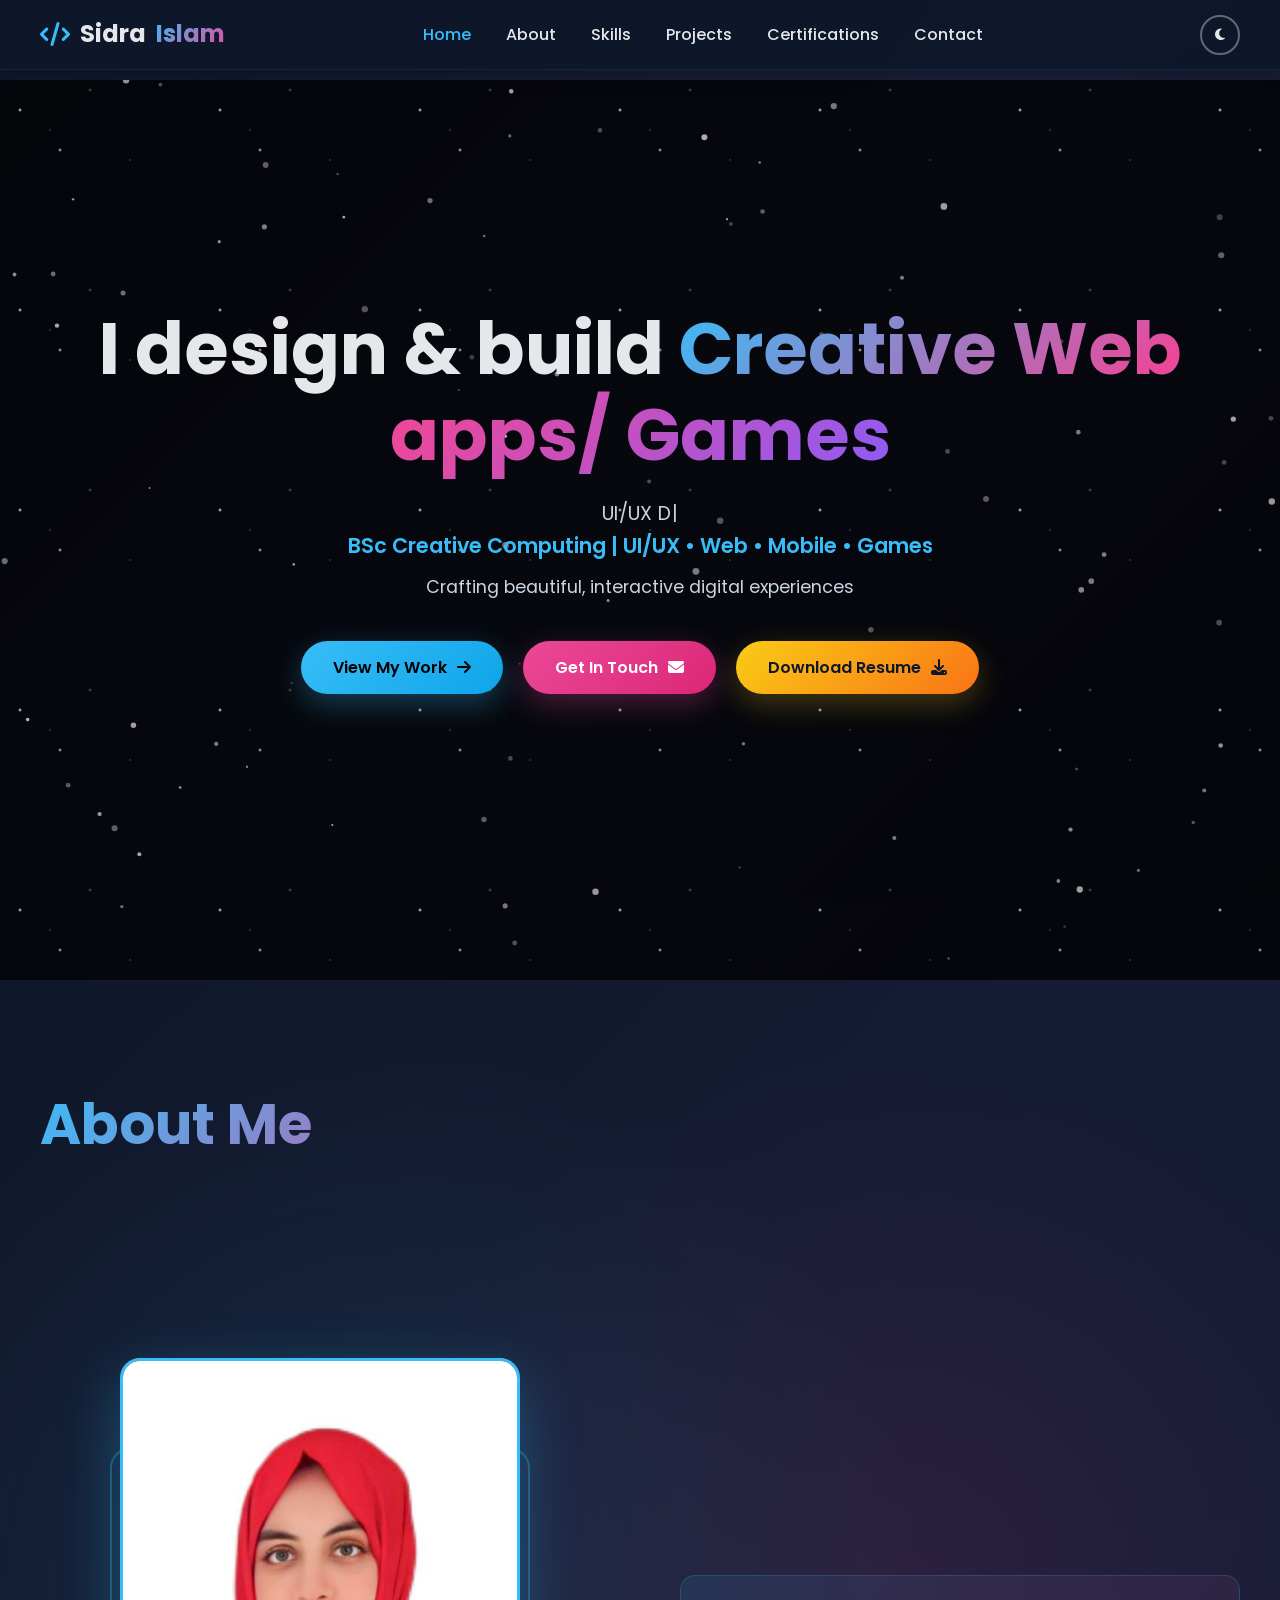
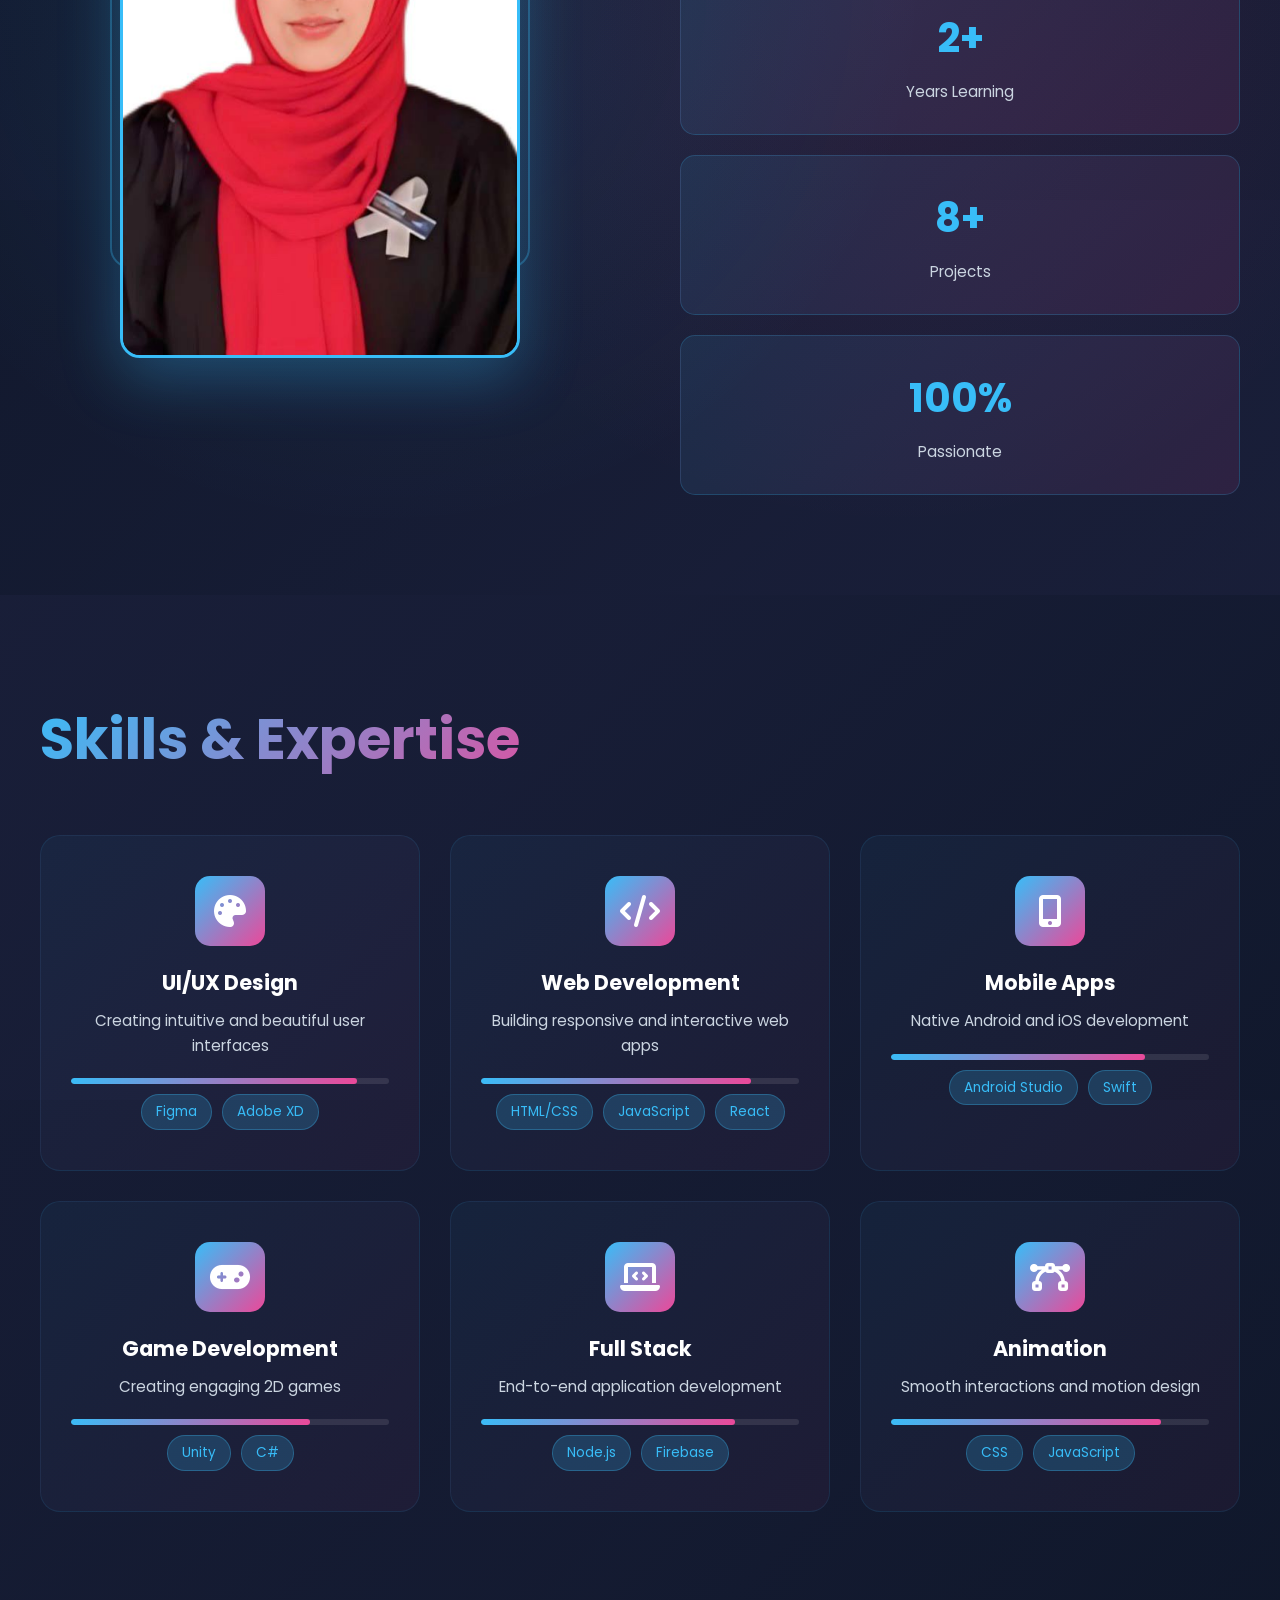
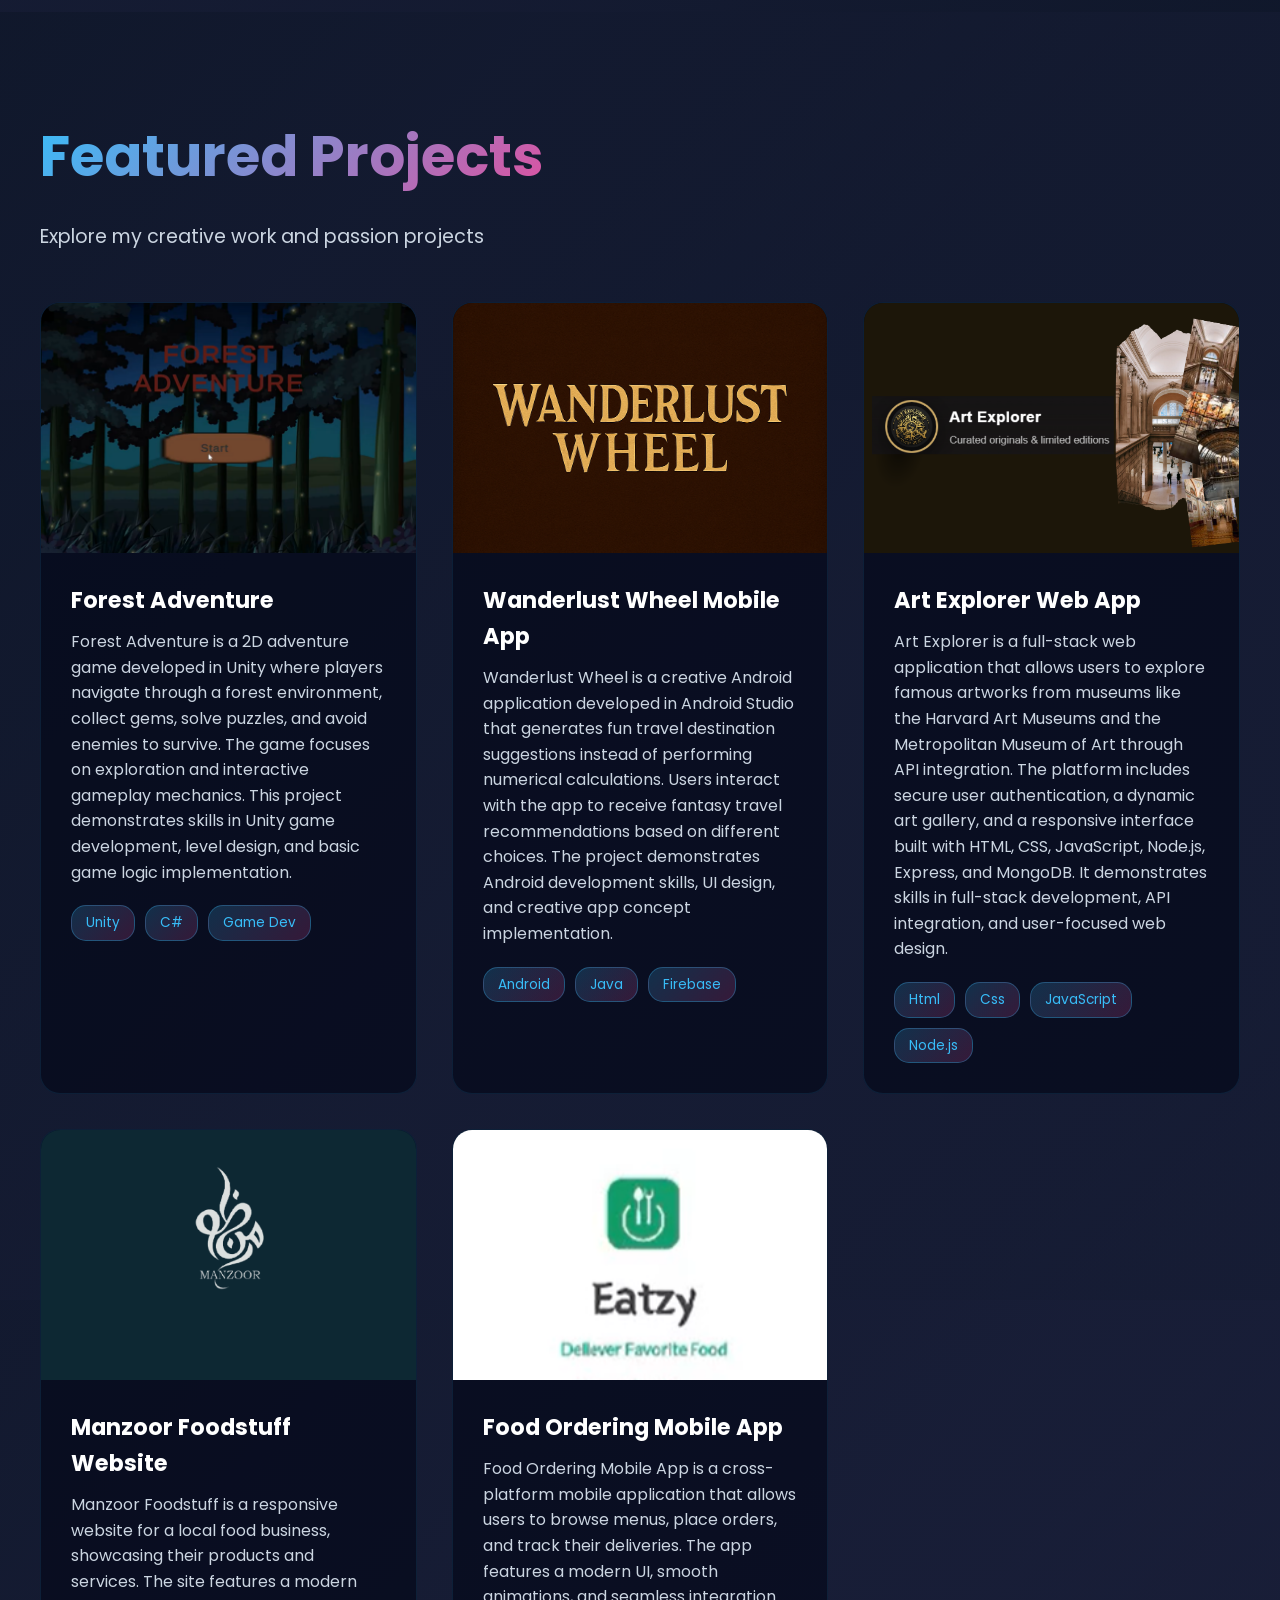
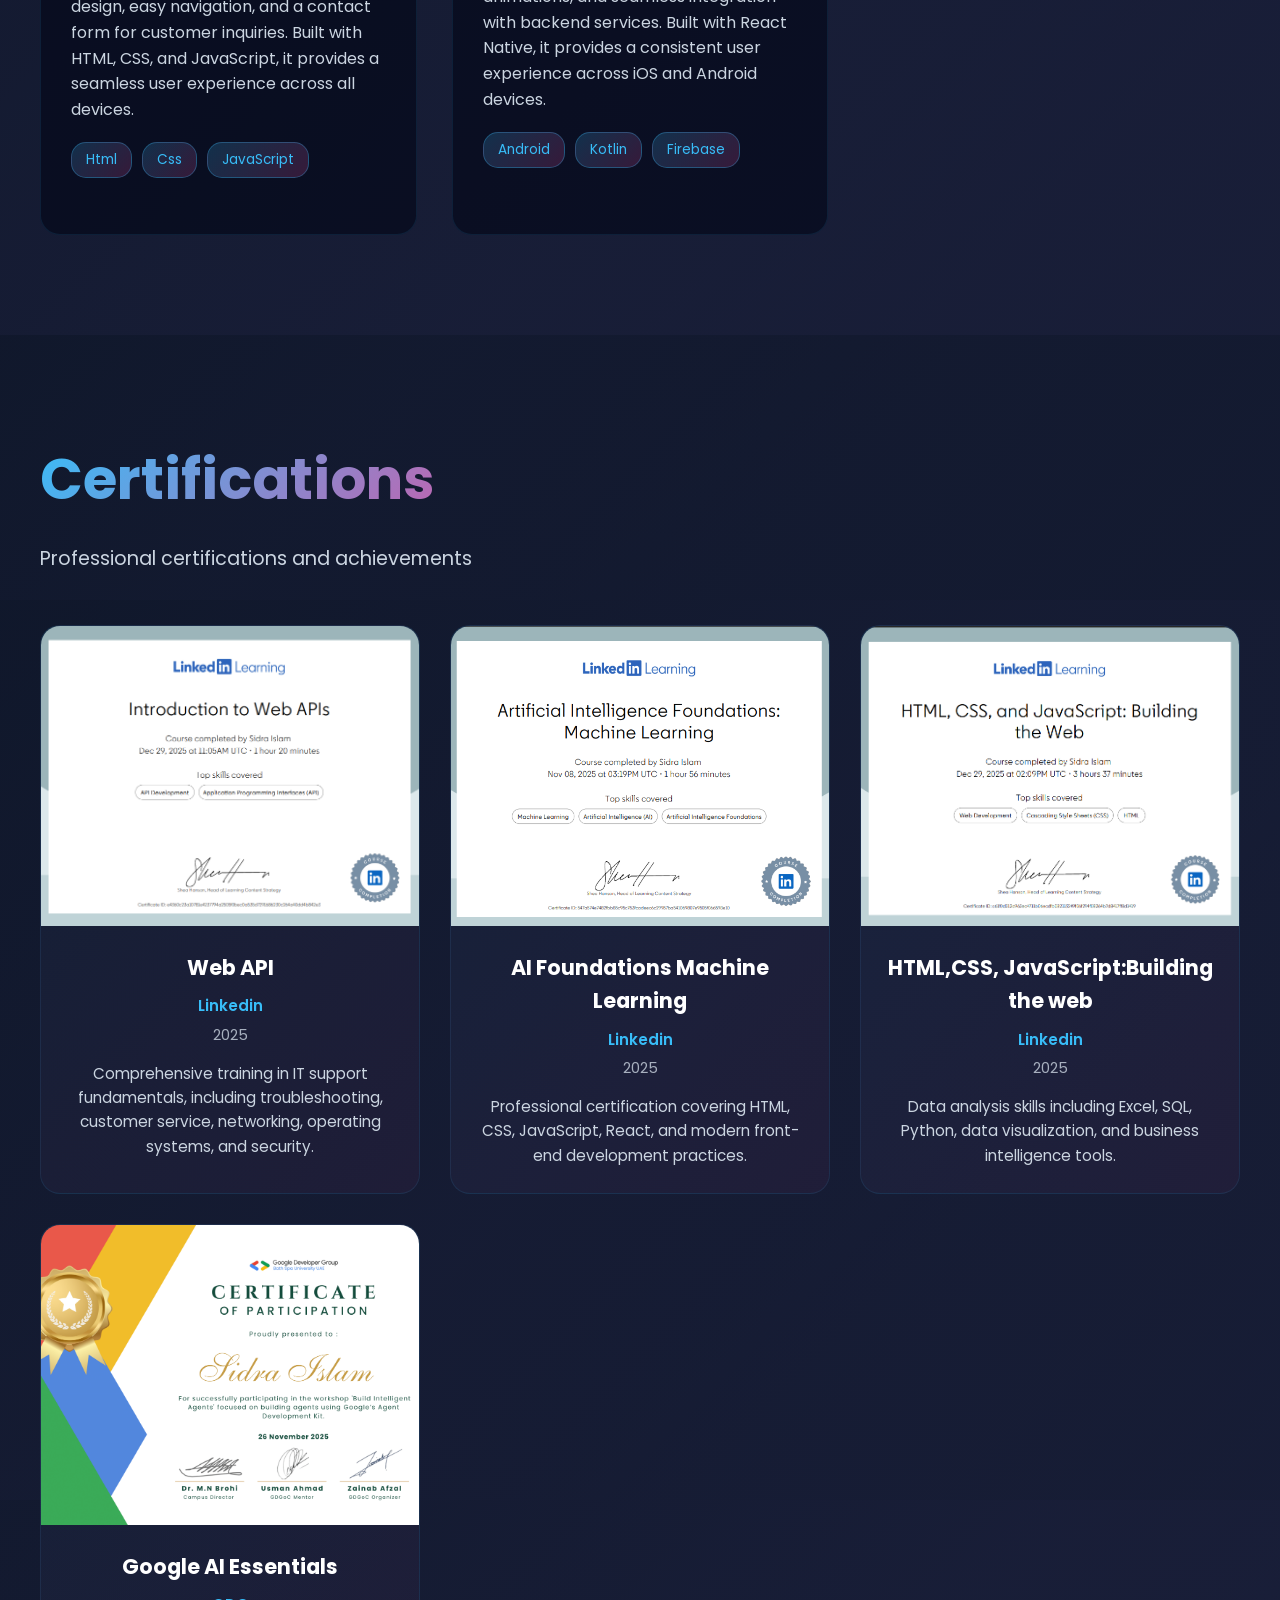
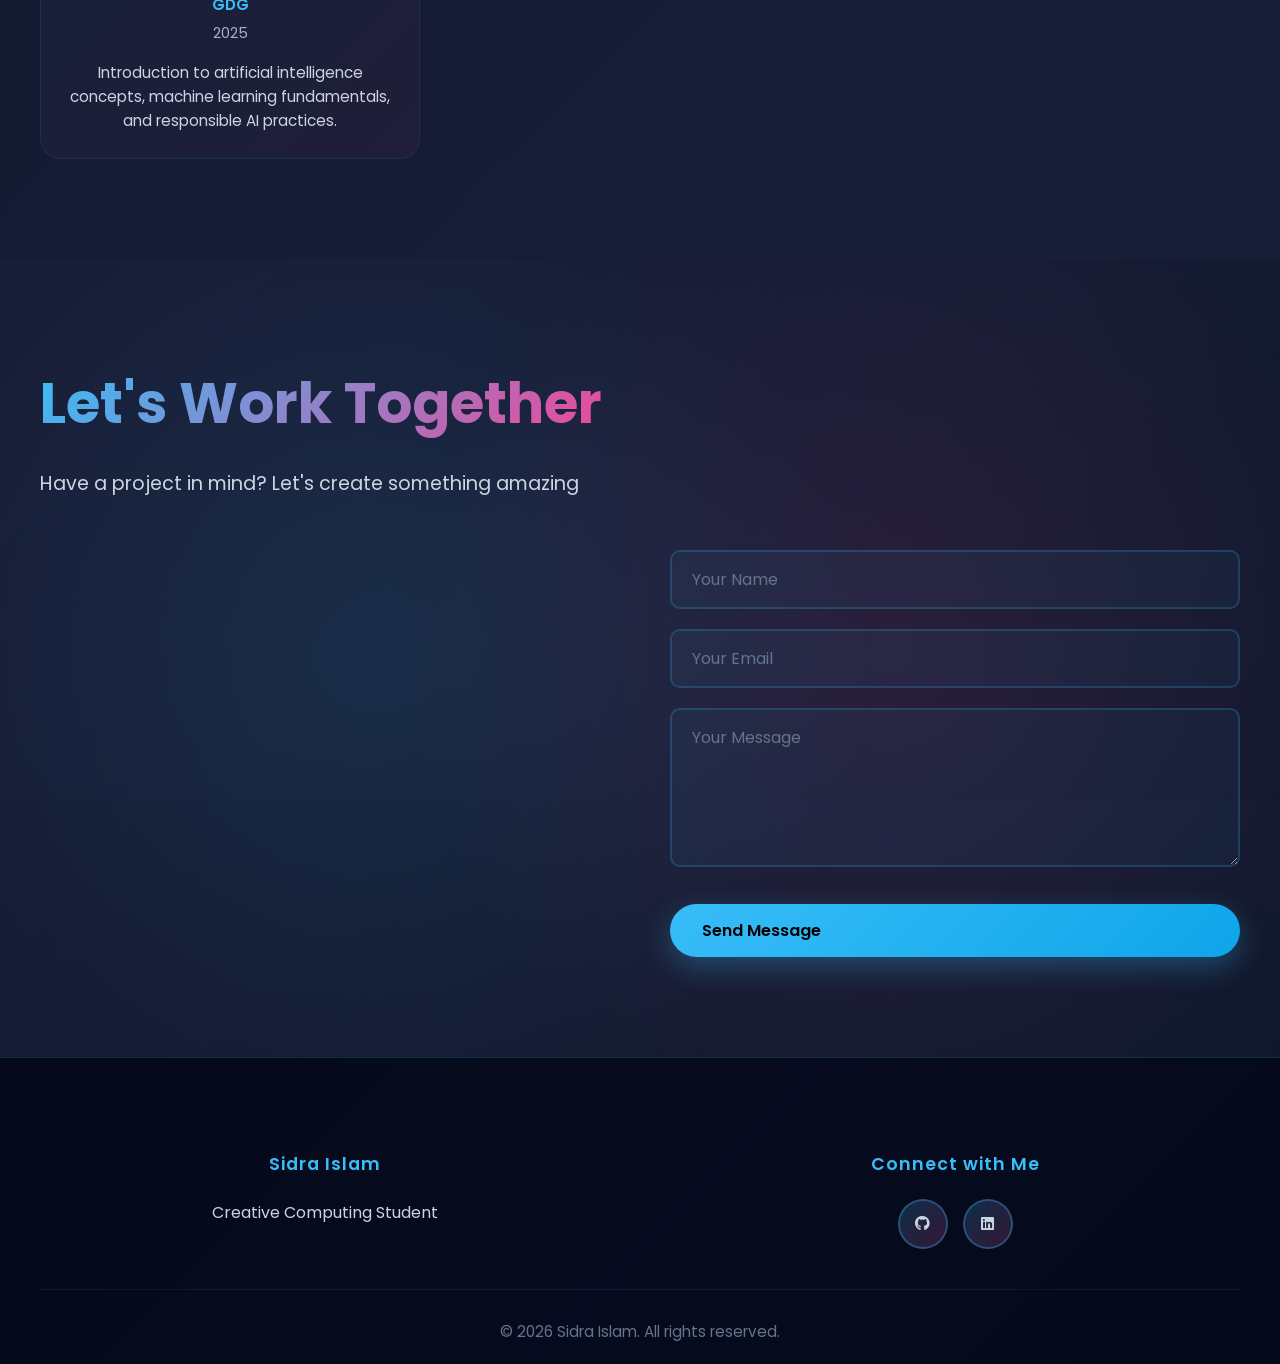
==== index.html @ 3570bbb6 "Frontend" ====
<!DOCTYPE html>
<html lang="en">
<head>
  <meta charset="UTF-8" />
  <title>Sidra Islam | Creative Developer Portfolio</title>
  <meta name="viewport" content="width=device-width, initial-scale=1.0" />

  <!-- Fonts -->
  <link href="https://fonts.googleapis.com/css2?family=Poppins:wght@300;400;600;700&family=Space+Mono:wght@400;700&display=swap" rel="stylesheet">

  <!-- Font Awesome -->
  <link rel="stylesheet" href="https://cdnjs.cloudflare.com/ajax/libs/font-awesome/6.5.0/css/all.min.css">

  <link rel="stylesheet" href="style.css">
</head>
<body>
  <button class="scroll-to-top" aria-label="Scroll to top">▲</button>

<!-- NAVBAR -->
<nav class="navbar">
  <div class="logo">
    <i class="fas fa-code"></i>
    Sidra <span>Islam</span>
  </div>
  <ul class="nav-links">
    <li><a href="#home" class="nav-link">Home</a></li>
    <li><a href="#about" class="nav-link">About</a></li>
    <li><a href="#skills" class="nav-link">Skills</a></li>
    <li><a href="#projects" class="nav-link">Projects</a></li>
    <li><a href="#certifications" class="nav-link">Certifications</a></li>
    <li><a href="#contact" class="nav-link">Contact</a></li>
  </ul>
  <button class="theme-toggle" aria-label="Toggle theme">
    <i class="fas fa-sun"></i>
  </button>
  <div class="hamburger">
    <span></span>
    <span></span>
    <span></span>
  </div>
</nav>

<main>

<!-- HERO -->
<section id="home" class="hero">
  <div class="stars"></div>
  <canvas id="particle-canvas" aria-hidden="true"></canvas>

  

  <div class="hero-content">
    <h1 class="hero-title">
      I design & build <span class="gradient-text">Creative Web apps/ Games</span>
    </h1>
    <p class="hero-typed"><span id="typed-text"></span><span class="typed-cursor">|</span></p>
    <p class="hero-subtitle">BSc Creative Computing | UI/UX • Web • Mobile • Games</p>
    <p class="hero-desc">Crafting beautiful, interactive digital experiences</p>

    <div class="hero-buttons">
      <a href="#projects" class="btn btn-primary">
        <span>View My Work</span>
        <i class="fas fa-arrow-right"></i>
      </a>
      <a href="#contact" class="btn btn-secondary">
        <span>Get In Touch</span>
        <i class="fas fa-envelope"></i>
      </a>
      <a href="https://drive.google.com/file/d/1aDDiQOWRLDE-MQSu--PuB1mK_Sxdk4MJ/view?usp=sharing" class="btn btn-download" download>
        <span>Download Resume</span>
        <i class="fas fa-download"></i>
      </a>
    </div>
  </div>
</section>

<!-- ABOUT -->
<section id="about" class="section about-section">
  <div class="parallax-bg" data-parallax="0.5"></div>
  <div class="section-content">
    <h2 class="section-title">About Me</h2>

    <div class="about-content">
      <div class="about-image">
        <img src="portfolio.jpeg" alt="Sidra Islam">
        <div class="image-border"></div>
      </div>

      <div class="about-text-section">
        <div class="about-text">
          <p>Hi, I’m Sidra — a Creative Computing student at Bath Spa University RAK who enjoys bringing ideas to life through technology.</p>
          <p>For me, coding isn’t just about writing lines of code; it’s about creating experiences. I love designing interactive websites, experimenting with Android apps, and building small games that combine creativity with problem-solving.</p>
          <p>I’m always exploring new tools, learning new skills, and turning curiosity into projects that are both fun and meaningful.</p>
        </div>

        <div class="about-stats">
          <div class="stat-card">
            <div class="stat-number">2+</div>
            <div class="stat-label">Years Learning</div>
          </div>
          <div class="stat-card">
            <div class="stat-number">8+</div>
            <div class="stat-label">Projects</div>
          </div>
          <div class="stat-card">
            <div class="stat-number">100%</div>
            <div class="stat-label">Passionate</div>
          </div>
        </div>
      </div>
    </div>
  </div>
</section>

<!-- SKILLS -->
<section id="skills" class="section skills-section">
  <div class="section-content">
    <h2 class="section-title">Skills & Expertise</h2>

    <div class="skills-grid">
      <div class="skill-card">
        <div class="skill-icon"><i class="fas fa-palette"></i></div>
        <h3>UI/UX Design</h3>
        <p>Creating intuitive and beautiful user interfaces</p>
        <div class="skill-progress" data-skill="90"></div>
        <div class="tech-tags"><span>Figma</span><span>Adobe XD</span></div>
      </div>

      <div class="skill-card">
        <div class="skill-icon"><i class="fas fa-code"></i></div>
        <h3>Web Development</h3>
        <p>Building responsive and interactive web apps</p>
        <div class="skill-progress" data-skill="85"></div>
        <div class="tech-tags"><span>HTML/CSS</span><span>JavaScript</span><span>React</span></div>
      </div>

      <div class="skill-card">
        <div class="skill-icon"><i class="fas fa-mobile-alt"></i></div>
        <h3>Mobile Apps</h3>
        <p>Native Android and iOS development</p>
        <div class="skill-progress" data-skill="80"></div>
        <div class="tech-tags"><span>Android Studio</span><span>Swift</span></div>
      </div>

      <div class="skill-card">
        <div class="skill-icon"><i class="fas fa-gamepad"></i></div>
        <h3>Game Development</h3>
        <p>Creating engaging 2D games</p>
        <div class="skill-progress" data-skill="75"></div>
        <div class="tech-tags"><span>Unity</span><span>C#</span></div>
      </div>

      <div class="skill-card">
        <div class="skill-icon"><i class="fas fa-laptop-code"></i></div>
        <h3>Full Stack</h3>
        <p>End-to-end application development</p>
        <div class="skill-progress" data-skill="80"></div>
        <div class="tech-tags"><span>Node.js</span><span>Firebase</span></div>
      </div>

      <div class="skill-card">
        <div class="skill-icon"><i class="fas fa-bezier-curve"></i></div>
        <h3>Animation</h3>
        <p>Smooth interactions and motion design</p>
        <div class="skill-progress" data-skill="85"></div>
        <div class="tech-tags"><span>CSS</span><span>JavaScript</span></div>
      </div>
    </div>
  </div>
</section>

<!-- PROJECTS -->
<section id="projects" class="section projects-section">
  <div class="section-content">
    <h2 class="section-title">Featured Projects</h2>
    <p class="section-subtitle">Explore my creative work and passion projects</p>

    <div class="projects-grid">

      <!-- Forest Adventure -->
      <div class="project-card">
        <div class="project-image">
          <img src="ForestAdventure.png" alt="Forest Adventure">
          <div class="project-overlay">
            <a href="https://sidraislam.itch.io/forest-adventure" class="project-link">View Project <i class="fas fa-external-link-alt"></i></a>
          </div>
        </div>
        <div class="project-info">
          <h3>Forest Adventure</h3>
          <p>Forest Adventure is a 2D adventure game developed in Unity where players navigate through a forest environment, collect gems, solve puzzles, and avoid enemies to survive. The game focuses on exploration and interactive gameplay mechanics. This project demonstrates skills in Unity game development, level design, and basic game logic implementation.</p>
          <div class="project-tags">
            <span class="tag">Unity</span>
            <span class="tag">C#</span>
            <span class="tag">Game Dev</span>
          </div>
        </div>
      </div>

      <!-- Wanderlust Wheel App -->
      <div class="project-card">
        <div class="project-image">
          <img src="wander.png" alt="Wanderlust Wheel App">
          <div class="project-overlay">
            <a href="https://www.youtube.com/watch?v=rmPqyyoW2Y8" class="project-link">View Project <i class="fas fa-external-link-alt"></i></a>
          </div>
        </div>
        <div class="project-info">
          <h3>Wanderlust Wheel Mobile App</h3>
          <p>Wanderlust Wheel is a creative Android application developed in Android Studio that generates fun travel destination suggestions instead of performing numerical calculations. Users interact with the app to receive fantasy travel recommendations based on different choices. The project demonstrates Android development skills, UI design, and creative app concept implementation.</p>
          <div class="project-tags">
            <span class="tag">Android</span>
            <span class="tag">Java</span>
            <span class="tag">Firebase</span>
          </div>
        </div>
      </div>

       <!-- Art Explorer Web App -->
      <div class="project-card">
        <div class="project-image">
          <img src="art.png" alt="Art Explorer Web App">
          <div class="project-overlay">
            <a href="https://myartwebsite.vercel.app/" class="project-link">View Project <i class="fas fa-external-link-alt"></i></a>
          </div>
        </div>
        <div class="project-info">
          <h3>Art Explorer Web App</h3>
          <p>Art Explorer is a full-stack web application that allows users to explore famous artworks from museums like the Harvard Art Museums and the Metropolitan Museum of Art through API integration. The platform includes secure user authentication, a dynamic art gallery, and a responsive interface built with HTML, CSS, JavaScript, Node.js, Express, and MongoDB. It demonstrates skills in full-stack development, API integration, and user-focused web design.</p>
          <div class="project-tags">
            <span class="tag">Html</span>
            <span class="tag">Css</span>
            <span class="tag">JavaScript</span>
            <span class="tag">Node.js</span>
          </div>
        </div>
      </div>

       <!-- Manzoor Foodstuff -->
      <div class="project-card">
        <div class="project-image">
          <img src="manzoor.png" alt="Manzoor Foodstuff Website">
          <div class="project-overlay">
            <a href="https://manzoor.netlify.app/" class="project-link">View Project <i class="fas fa-external-link-alt"></i></a>
          </div>
        </div>
        <div class="project-info">
          <h3>Manzoor Foodstuff Website</h3>
          <p>Manzoor Foodstuff is a responsive website for a local food business, showcasing their products and services. The site features a modern design, easy navigation, and a contact form for customer inquiries. Built with HTML, CSS, and JavaScript, it provides a seamless user experience across all devices.</p>
          <div class="project-tags">
            <span class="tag">Html</span>
            <span class="tag">Css</span>
            <span class="tag">JavaScript</span>
          </div>
        </div>
      </div>

       <!-- Food Ordering Mobile App -->
      <div class="project-card">
        <div class="project-image">
          <img src="eatzy.png" alt="Food Ordering Mobile App">
          <div class="project-overlay">
            <a href="https://www.youtube.com/watch?v=PSB_Wx4ewww" class="project-link">View Project <i class="fas fa-external-link-alt"></i></a>
          </div>
        </div>
        <div class="project-info">
          <h3>Food Ordering Mobile App</h3>
          <p>Food Ordering Mobile App is a cross-platform mobile application that allows users to browse menus, place orders, and track their deliveries. The app features a modern UI, smooth animations, and seamless integration with backend services. Built with React Native, it provides a consistent user experience across iOS and Android devices.</p>
          <div class="project-tags">
            <span class="tag">Android</span>
            <span class="tag">Kotlin</span>
            <span class="tag">Firebase</span>
          </div>
        </div>
      </div>

       <!-- Machine Learning  -->
      <div class="project-card">
        <div class="project-image">
          <img src="customerchurn.png" alt="Machine Learning Project">
          <div class="project-overlay">
            <a href="https://www.kaggle.com/code/sidraislam/customer-churn-prediction-ml-model" class="project-link">View Project <i class="fas fa-external-link-alt"></i></a>
          </div>
        </div>
        <div class="project-info">
          <h3>Customer Churn Prediction</h3>
          <p>Customer Churn Prediction is a machine learning project aimed at predicting which customers are likely to leave a service. The project involves data preprocessing, feature engineering, and model training using Python and TensorFlow. It demonstrates skills in data analysis, machine learning, and predictive modeling.</p>
          <div class="project-tags">
            <span class="tag">Kaggle</span>
            <span class="tag">Python</span>
            <span class="tag">ML</span>
          </div>
        </div>
      </div>

    </div>
  </div>
</section>

<!-- CERTIFICATIONS -->
<section id="certifications" class="section certifications-section">
  <div class="section-content">
    <h2 class="section-title">Certifications</h2>
    <p class="section-subtitle">Professional certifications and achievements</p>

    <div class="certifications-grid">
      <!-- Certification 1 -->
      <div class="certification-card">
        <div class="certification-image">
          <img src="api.png" alt="Web API Certificate">
          <div class="certification-overlay">
            <a href="google-it-support.png" class="certification-link" target="_blank">View Certificate <i class="fas fa-external-link-alt"></i></a>
          </div>
        </div>
        <div class="certification-info">
          <h3>Web API</h3>
          <p class="certification-issuer">Linkedin</p>
          <p class="certification-date">2025</p>
          <p class="certification-description">Comprehensive training in IT support fundamentals, including troubleshooting, customer service, networking, operating systems, and security.</p>
        </div>
      </div>

      <!-- Certification 2 -->
      <div class="certification-card">
        <div class="certification-image">
          <img src="ai.png" alt="AI Foundations Machine Learning Certificate">
          <div class="certification-overlay">
            <a href="meta-frontend.png" class="certification-link" target="_blank">View Certificate <i class="fas fa-external-link-alt"></i></a>
          </div>
        </div>
        <div class="certification-info">
          <h3>AI Foundations Machine Learning</h3>
          <p class="certification-issuer">Linkedin</p>
          <p class="certification-date">2025</p>
          <p class="certification-description">Professional certification covering HTML, CSS, JavaScript, React, and modern front-end development practices.</p>
        </div>
      </div>

      <!-- Certification 3 -->
      <div class="certification-card">
        <div class="certification-image">
          <img src="html.png" alt="HTML,CSS, JavaScript:Building the web">
          <div class="certification-overlay">
            <a href="ibm-data-analyst.png" class="certification-link" target="_blank">View Certificate <i class="fas fa-external-link-alt"></i></a>
          </div>
        </div>
        <div class="certification-info">
          <h3>HTML,CSS, JavaScript:Building the web</h3>
          <p class="certification-issuer">Linkedin</p>
          <p class="certification-date">2025</p>
          <p class="certification-description">Data analysis skills including Excel, SQL, Python, data visualization, and business intelligence tools.</p>
        </div>
      </div>

      <!-- Certification 4 -->
      <div class="certification-card">
        <div class="certification-image">
          <img src="certificates-67.png" alt="Google AI Essentials Certificate">
          <div class="certification-overlay">
            <a href="google-ai-essentials.png" class="certification-link" target="_blank">View Certificate <i class="fas fa-external-link-alt"></i></a>
          </div>
        </div>
        <div class="certification-info">
          <h3>Google AI Essentials</h3>
          <p class="certification-issuer">GDG</p>
          <p class="certification-date">2025</p>
          <p class="certification-description">Introduction to artificial intelligence concepts, machine learning fundamentals, and responsible AI practices.</p>
        </div>
      </div>

         <!-- Certification 5 -->
      <div class="certification-card">
        <div class="certification-image">
          <img src="python.png" alt="Python">
          <div class="certification-overlay">
            <a href="python.png" class="certification-link" target="_blank">View Certificate <i class="fas fa-external-link-alt"></i></a>
          </div>
        </div>
        <div class="certification-info">
          <h3>Python Intermediate</h3>
          <p class="certification-issuer">Sololearn</p>
          <p class="certification-date">2024</p>
          <p class="certification-description">Python programming skills including data structures, algorithms, and web development.</p>
        </div>
      </div>
    </div>
  </div>
</section>

<!-- CONTACT -->
<section id="contact" class="section contact-section">
  <div class="parallax-bg contact-bg" data-parallax="0.3"></div>

  <div class="section-content">
    <h2 class="section-title">Let's Work Together</h2>
    <p class="section-subtitle">Have a project in mind? Let's create something amazing</p>

    <div class="contact-container">
      <div class="contact-info">

        <div class="info-card">
          <i class="fas fa-envelope"></i>
          <h3>Email</h3>
          <p><a href="mailto:sidraislam234@gmail.com">sidraislam234@gmail.com</a></p>
        </div>

        <div class="info-card">
          <i class="fas fa-map-marker-alt"></i>
          <h3>Location</h3>
          <p>Sharjah, UAE</p>
        </div>

      </div>

      <form class="contact-form">
        <div class="form-group">
          <input type="text" placeholder="Your Name" required>
        </div>
        <div class="form-group">
          <input type="email" placeholder="Your Email" required>
        </div>
        <div class="form-group">
          <textarea placeholder="Your Message" rows="5" required></textarea>
        </div>
        <button type="submit" class="btn btn-primary">Send Message</button>
      </form>
    </div>
  </div>
</section>

</main>

<footer>
  <div class="footer-content">

    <div class="footer-section">
      <h4>Sidra Islam</h4>
      <p>Creative Computing Student</p>
    </div>

    <div class="footer-section">
      <h4>Connect with Me</h4>
      <div class="socials">
        <a href="https://github.com/sidraislam48" class="social-link" target="_blank">
          <i class="fab fa-github"></i>
        </a>
        <a href="https://www.linkedin.com/in/sidra-islam-90b62b352/" class="social-link" target="_blank">
          <i class="fab fa-linkedin"></i>
        </a>
      </div>
    </div>

  </div>

  <div class="footer-bottom">
    <p>© 2026 Sidra Islam. All rights reserved.</p>
  </div>
</footer>

<script src="app.js"></script>
</body>
</html>
---- style.css ----
* {
  margin: 0;
  padding: 0;
  box-sizing: border-box;
  font-family: 'Poppins', sans-serif;
}

html, body {
  height: 100%;
} 

html {
  scroll-behavior: smooth;
}

body {
  background: linear-gradient(135deg, #0f172a 0%, #1a1f3a 50%, #0f172a 100%);
  color: #e5e7eb;
  overflow-x: hidden;
  line-height: 1.6;
  display: flex;
  flex-direction: column;
}

/* ===== THEME ===== */
body.dark-theme {
  background: linear-gradient(135deg, #070a12 0%, #13172a 50%, #070a12 100%);
  color: #d1d5db;
}

body.dark-theme .navbar {
  background: rgba(7, 10, 18, 0.95);
}

body.dark-theme .btn-primary {
  background: linear-gradient(135deg, #8b5cf6, #ec4899);
}

body.dark-theme .btn-secondary {
  background: rgba(66, 71, 88, 0.7);
}

body.dark-theme .card, body.dark-theme .skill-card, body.dark-theme .project-card, body.dark-theme .certification-card {
  background: rgba(15, 18, 28, 0.7);
  border-color: rgba(88, 100, 242, 0.2);
}

main {
  flex: 1;
}


/* ===== NAVBAR ===== */
.navbar {
  display: flex;
  justify-content: space-between;
  align-items: center;
  padding: 15px 40px;
  position: fixed;
  top: 0;
  width: 100%;
  background: rgba(15, 23, 42, 0.95);
  backdrop-filter: blur(10px);
  z-index: 1000;
  box-shadow: 0 2px 20px rgba(0, 0, 0, 0.3);
  border-bottom: 1px solid rgba(56, 189, 248, 0.1);
  height: 70px;
}

.logo {
  font-size: 24px;
  font-weight: 700;
  display: flex;
  align-items: center;
  gap: 10px;
  cursor: pointer;
  transition: all 0.3s ease;
}

.logo:hover {
  transform: scale(1.05);
  color: #38bdf8;
}

.logo i {
  color: #38bdf8;
  animation: float 3s ease-in-out infinite;
}

.logo span {
  background: linear-gradient(135deg, #38bdf8, #ec4899);
  -webkit-background-clip: text;
  -webkit-text-fill-color: transparent;
  background-clip: text;
}

.nav-links {
  list-style: none;
  display: flex;
  gap: 35px;
}

.nav-link {
  color: #e5e7eb;
  text-decoration: none;
  position: relative;
  font-weight: 500;
  transition: color 0.3s ease;
}

.nav-link::after {
  content: '';
  position: absolute;
  bottom: -5px;
  left: 0;
  width: 0;
  height: 2px;
  background: linear-gradient(90deg, #38bdf8, #ec4899);
  transition: width 0.3s ease;
}

.nav-link:hover {
  color: #38bdf8;
}

.nav-link:hover::after {
  width: 100%;
}

.hamburger {
  display: none;
  flex-direction: column;
  cursor: pointer;
}

.hamburger span {
  width: 25px;
  height: 3px;
  background: #38bdf8;
  margin: 5px 0;
  border-radius: 3px;
  transition: all 0.3s ease;
}

.theme-toggle {
  background: transparent;
  border: 2px solid rgba(255, 255, 255, 0.35);
  border-radius: 999px;
  width: 40px;
  height: 40px;
  display: flex;
  justify-content: center;
  align-items: center;
  color: #e5e7eb;
  cursor: pointer;
  transition: all 0.3s ease;
  margin-left: 20px;
}

.theme-toggle:hover {
  background: rgba(255, 255, 255, 0.08);
  transform: scale(1.05);
}

.scroll-to-top {
  position: fixed;
  bottom: 30px;
  right: 30px;
  width: 48px;
  height: 48px;
  border-radius: 50%;
  background: rgba(56, 189, 248, 0.9);
  color: #0f172a;
  border: none;
  cursor: pointer;
  display: flex;
  justify-content: center;
  align-items: center;
  font-size: 1.2rem;
  opacity: 0;
  pointer-events: none;
  transition: all 0.3s ease;
  z-index: 1100;
}

.scroll-to-top.visible {
  opacity: 1;
  pointer-events: auto;
  transform: translateY(0);
}

.hero-typed {
  color: #cbd5e1;
  margin-top: 12px;
  font-size: 1.2rem;
  letter-spacing: 0.02em;
  min-height: 28px;
}

.typed-cursor {
  display: inline-block;
  animation: blink 0.8s infinite;
}

@keyframes blink {
  0%, 100% { opacity: 0; }
  50% { opacity: 1; }
}

.skill-progress {
  position: relative;
  height: 6px;
  background: rgba(255, 255, 255, 0.1);
  border-radius: 999px;
  margin: 15px 0 10px;
  overflow: hidden;
}

.skill-progress::after {
  content: '';
  position: absolute;
  top: 0;
  left: 0;
  height: 100%;
  width: var(--progress, 0%);
  background: linear-gradient(135deg, #38bdf8, #ec4899);
  border-radius: 999px;
  transition: width 1.2s ease;
}

/* ===== HERO SECTION ===== */
.hero {
  min-height: 100vh;
  display: flex;
  justify-content: center;
  align-items: center;
  text-align: center;
  margin-top: 80px;
  position: relative;
  overflow: hidden;
  background: linear-gradient(135deg, rgba(15, 23, 42, 0.8) 0%, rgba(26, 31, 58, 0.8) 50%, rgba(15, 23, 42, 0.8) 100%);
}

.stars {
  position: absolute;
  top: 0;
  left: 0;
  width: 100%;
  height: 100%;
  z-index: 0;
  background-image: 
    radial-gradient(2px 2px at 20px 30px, #eee, rgba(0, 0, 0, 0.2)),
    radial-gradient(2px 2px at 60px 70px, #fff, rgba(0, 0, 0, 0.3)),
    radial-gradient(1px 1px at 50px 50px, #ddd, rgba(0, 0, 0, 0.2)),
    radial-gradient(1px 1px at 130px 80px, #fff, rgba(0, 0, 0, 0.2)),
    radial-gradient(2px 2px at 90px 10px, #eee, rgba(0, 0, 0, 0.3));
  background-repeat: repeat;
  background-size: 200px 200px;
  animation: twinkle 5s infinite;
  pointer-events: none;
}

#particle-canvas {
  position: absolute;
  top: 0;
  left: 0;
  width: 100%;
  height: 100%;
  z-index: 1;
  pointer-events: none;
}

.skill-badges {
  position: absolute;
  top: 0;
  left: 0;
  width: 100%;
  height: 100%;
  z-index: 1;
  pointer-events: none;
}

.skill-badge {
  position: absolute;
  top: var(--y, 50%);
  left: var(--x, 50%);
  transform: translate(-50%, -50%);
  width: 56px;
  height: 56px;
  border-radius: 50%;
  display: flex;
  justify-content: center;
  align-items: center;
  background: rgba(56, 189, 248, 0.15);
  border: 2px solid rgba(56, 189, 248, 0.45);
  box-shadow: 0 10px 40px rgba(8, 16, 28, 0.35);
  color: #38bdf8;
  font-size: 1.2rem;
  animation: floatBadge 8s ease-in-out infinite;
  animation-delay: var(--delay, 0s);
}

.skill-badge i {
  transform: translateZ(0);
}

@keyframes floatBadge {
  0%, 100% {
    transform: translate(-50%, -50%) translateY(0) rotate(0deg);
  }
  50% {
    transform: translate(-50%, -50%) translateY(-20px) rotate(15deg);
  }
}

.btn-download {
  background: linear-gradient(135deg, #facc15, #f97316);
  color: #0f172a;
  box-shadow: 0 10px 30px rgba(250, 204, 21, 0.25);
}

.btn-download:hover {
  transform: translateY(-3px) scale(1.02);
  box-shadow: 0 18px 45px rgba(250, 204, 21, 0.45);
}

.btn-download i {
  animation: drop 1.8s ease-in-out infinite;
}

@keyframes drop {
  0%, 100% { transform: translateY(0); }
  50% { transform: translateY(3px); }
}

@keyframes twinkle {
  0%, 100% { opacity: 0.3; }
  50% { opacity: 0.8; }
}

.hero-content {
  position: relative;
  z-index: 2;
  animation: fadeInUp 0.8s ease;
}

.hero-title {
  font-size: clamp(2.5rem, 8vw, 4.5rem);
  font-weight: 700;
  margin-bottom: 20px;
  line-height: 1.2;
}

.gradient-text {
  background: linear-gradient(135deg, #38bdf8, #ec4899, #8b5cf6);
  -webkit-background-clip: text;
  -webkit-text-fill-color: transparent;
  background-clip: text;
  animation: gradientShift 3s ease infinite;
}

@keyframes gradientShift {
  0%, 100% { filter: hue-rotate(0deg); }
  50% { filter: hue-rotate(10deg); }
}

.hero-emoji {
  font-size: 3rem;
  display: inline-block;
  animation: bounce 2s ease infinite;
}

@keyframes bounce {
  0%, 100% { transform: translateY(0); }
  50% { transform: translateY(-20px); }
}

.hero-subtitle {
  font-size: 1.3rem;
  color: #38bdf8;
  margin-bottom: 10px;
  font-weight: 600;
}

.hero-desc {
  font-size: 1.1rem;
  color: #cbd5e1;
  margin-bottom: 40px;
  max-width: 600px;
  margin-left: auto;
  margin-right: auto;
}

.hero-buttons {
  display: flex;
  gap: 20px;
  justify-content: center;
  flex-wrap: wrap;
  margin-bottom: 60px;
}

.btn {
  padding: 14px 32px;
  border-radius: 50px;
  text-decoration: none;
  font-weight: 600;
  display: inline-flex;
  align-items: center;
  gap: 10px;
  cursor: pointer;
  border: none;
  transition: all 0.3s ease;
  position: relative;
  overflow: hidden;
  font-size: 1rem;
}

.btn span {
  position: relative;
  z-index: 2;
}

.btn::before {
  content: '';
  position: absolute;
  top: 0;
  left: -100%;
  width: 100%;
  height: 100%;
  background: rgba(255, 255, 255, 0.2);
  transition: left 0.3s ease;
  z-index: 1;
}

.btn:hover::before {
  left: 100%;
}

.btn-primary {
  background: linear-gradient(135deg, #38bdf8, #0ea5e9);
  color: #000;
  box-shadow: 0 10px 30px rgba(56, 189, 248, 0.3);
}

.btn-primary:hover {
  transform: translateY(-3px);
  box-shadow: 0 15px 40px rgba(56, 189, 248, 0.5);
}

.btn-secondary {
  background: linear-gradient(135deg, #ec4899, #db2777);
  color: #fff;
  box-shadow: 0 10px 30px rgba(236, 72, 153, 0.3);
}

.btn-secondary:hover {
  transform: translateY(-3px);
  box-shadow: 0 15px 40px rgba(236, 72, 153, 0.5);
}

.scroll-indicator {
  position: absolute;
  bottom: 30px;
  left: 50%;
  transform: translateX(-50%);
  display: flex;
  flex-direction: column;
  align-items: center;
  gap: 10px;
  animation: pulse 2s ease infinite;
}

.scroll-indicator span {
  font-size: 0.9rem;
  color: #38bdf8;
}

.mouse {
  width: 24px;
  height: 40px;
  border: 2px solid #38bdf8;
  border-radius: 12px;
  position: relative;
}

.mouse::after {
  content: '';
  position: absolute;
  top: 8px;
  left: 50%;
  transform: translateX(-50%);
  width: 2px;
  height: 8px;
  background: #38bdf8;
  border-radius: 1px;
  animation: scroll 1.5s ease infinite;
}

@keyframes scroll {
  0% { opacity: 1; transform: translateX(-50%) translateY(0); }
  100% { opacity: 0; transform: translateX(-50%) translateY(12px); }
}

@keyframes fadeInUp {
  from {
    opacity: 0;
    transform: translateY(30px);
  }
  to {
    opacity: 1;
    transform: translateY(0);
  }
}

.animate-init {
  opacity: 0;
  transform: translateY(30px);
  transition: all 0.8s ease;
}

.animate-in {
  opacity: 1;
  transform: translateY(0);
}

/* ===== SECTIONS ===== */
.section {
  position: relative;
  padding: 100px 40px;
}

.section-content {
  max-width: 1200px;
  margin: 0 auto;
  position: relative;
  z-index: 2;
}

.section-title {
  font-size: clamp(2rem, 5vw, 3.5rem);
  font-weight: 700;
  margin-bottom: 20px;
  background: linear-gradient(135deg, #38bdf8, #ec4899, #8b5cf6);
  -webkit-background-clip: text;
  -webkit-text-fill-color: transparent;
  background-clip: text;
}

.section-subtitle {
  font-size: 1.2rem;
  color: #cbd5e1;
  margin-bottom: 50px;
}

.parallax-bg {
  position: absolute;
  top: 0;
  left: 0;
  width: 100%;
  height: 100%;
  background: radial-gradient(circle at 30% 50%, rgba(56, 189, 248, 0.1) 0%, transparent 50%),
              radial-gradient(circle at 70% 50%, rgba(236, 72, 153, 0.1) 0%, transparent 50%);
  z-index: 0;
  pointer-events: none;
}

/* ===== ABOUT SECTION ===== */
.about-section {
  background: linear-gradient(135deg, rgba(15, 23, 42, 0.8) 0%, rgba(26, 31, 58, 0.8) 100%);
}

.about-content {
  display: grid;
  grid-template-columns: 1fr 1fr;
  gap: 80px;
  align-items: center;
  margin-top: 50px;
}

.about-image {
  position: relative;
  display: flex;
  justify-content: center;
  align-items: center;
  animation: fadeInUp 0.8s ease;
}

.about-image img {
  width: 100%;
  max-width: 400px;
  height: 600px;
  border-radius: 20px;
  object-fit: cover;
  border: 3px solid #38bdf8;
  box-shadow: 0 20px 60px rgba(56, 189, 248, 0.3);
  transition: all 0.5s ease;
  z-index: 2;
  position: relative;
}

.about-image:hover img {
  transform: scale(1.05);
  border-color: #ec4899;
  box-shadow: 0 30px 80px rgba(56, 189, 248, 0.5);
}

.image-border {
  position: absolute;
  width: 420px;
  height: 420px;
  border: 2px solid rgba(56, 189, 248, 0.3);
  border-radius: 20px;
  animation: borderRotate 8s linear infinite;
}

@keyframes borderRotate {
  0% { transform: rotate(0deg); }
  100% { transform: rotate(360deg); }
}

.about-text-section {
  animation: fadeInUp 0.8s ease 0.2s both;
}

.about-text-section {
  animation: fadeInUp 0.8s ease 0.2s both;
}

.about-text p {
  font-size: 1.1rem;
  color: #cbd5e1;
  margin-bottom: 20px;
  line-height: 1.8;
  animation: fadeInUp 0.8s ease;
}

.stat-card {
  background: linear-gradient(135deg, rgba(56, 189, 248, 0.1) 0%, rgba(236, 72, 153, 0.1) 100%);
  padding: 30px;
  border-radius: 15px;
  text-align: center;
  border: 1px solid rgba(56, 189, 248, 0.2);
  transition: all 0.3s ease;
  animation: fadeInUp 0.8s ease;
}

.stat-card:hover {
  transform: translateY(-10px);
  border-color: #38bdf8;
  background: linear-gradient(135deg, rgba(56, 189, 248, 0.2) 0%, rgba(236, 72, 153, 0.2) 100%);
  box-shadow: 0 20px 40px rgba(56, 189, 248, 0.2);
}

.stat-number {
  font-size: 2.5rem;
  font-weight: 700;
  color: #38bdf8;
  margin-bottom: 10px;
}

.stat-label {
  color: #cbd5e1;
  font-size: 0.95rem;
}

.about-stats {
  display: flex;
  flex-direction: column;
  gap: 20px;
  margin-top: 30px;
}

/* ===== SKILLS SECTION ===== */
.skills-section {
  background: linear-gradient(135deg, rgba(26, 31, 58, 0.8) 0%, rgba(15, 23, 42, 0.8) 100%);
}

.skills-grid {
  display: grid;
  grid-template-columns: repeat(auto-fit, minmax(300px, 1fr));
  gap: 30px;
  margin-top: 50px;
}

.skill-card {
  background: linear-gradient(135deg, rgba(56, 189, 248, 0.05) 0%, rgba(236, 72, 153, 0.05) 100%);
  padding: 40px 30px;
  border-radius: 20px;
  border: 1px solid rgba(56, 189, 248, 0.1);
  text-align: center;
  transition: all 0.3s ease;
  cursor: pointer;
  position: relative;
  overflow: hidden;
  animation: fadeInUp 0.8s ease;
}

.skill-card::before {
  content: '';
  position: absolute;
  top: -50%;
  left: -50%;
  width: 200%;
  height: 200%;
  background: radial-gradient(circle, rgba(56, 189, 248, 0.1) 0%, transparent 70%);
  transition: all 0.3s ease;
  opacity: 0;
}

.skill-card:hover::before {
  top: 0;
  left: 0;
  opacity: 1;
}

.skill-card:hover {
  transform: translateY(-15px);
  border-color: #38bdf8;
  background: linear-gradient(135deg, rgba(56, 189, 248, 0.15) 0%, rgba(236, 72, 153, 0.15) 100%);
  box-shadow: 0 30px 60px rgba(56, 189, 248, 0.2);
}

.skill-icon {
  width: 70px;
  height: 70px;
  margin: 0 auto 20px;
  background: linear-gradient(135deg, #38bdf8, #ec4899);
  border-radius: 15px;
  display: flex;
  justify-content: center;
  align-items: center;
  font-size: 2rem;
  color: #fff;
  transition: all 0.3s ease;
}

.skill-card:hover .skill-icon {
  transform: scale(1.1) rotate(5deg);
  box-shadow: 0 15px 40px rgba(56, 189, 248, 0.4);
}

.skill-card h3 {
  font-size: 1.3rem;
  margin-bottom: 10px;
  color: #fff;
}

.skill-card p {
  color: #cbd5e1;
  margin-bottom: 20px;
  font-size: 0.95rem;
}

.tech-tags {
  display: flex;
  flex-wrap: wrap;
  gap: 10px;
  justify-content: center;
}

.tech-tags span {
  background: rgba(56, 189, 248, 0.2);
  color: #38bdf8;
  padding: 6px 14px;
  border-radius: 20px;
  font-size: 0.85rem;
  border: 1px solid rgba(56, 189, 248, 0.3);
  transition: all 0.3s ease;
}

.tech-tags span:hover {
  background: #38bdf8;
  color: #000;
}

/* ===== PROJECTS SECTION ===== */
.projects-section {
  background: linear-gradient(135deg, rgba(15, 23, 42, 0.8) 0%, rgba(26, 31, 58, 0.8) 100%);
}

.projects-grid {
  display: grid;
  grid-template-columns: repeat(auto-fit, minmax(320px, 1fr));
  gap: 35px;
  margin-top: 50px;
}

.project-card {
  background: rgba(2, 6, 23, 0.6);
  border-radius: 20px;
  overflow: hidden;
  border: 1px solid rgba(56, 189, 248, 0.1);
  transition: all 0.3s ease;
  cursor: pointer;
  animation: fadeInUp 0.8s ease;
}

.project-card:hover {
  transform: translateY(-15px);
  border-color: #38bdf8;
  box-shadow: 0 30px 60px rgba(56, 189, 248, 0.2);
}

.project-image {
  position: relative;
  overflow: hidden;
  height: 250px;
}

.project-image img {
  width: 100%;
  height: 100%;
  object-fit: cover;
  transition: transform 0.5s ease;
}

.project-card:hover .project-image img {
  transform: scale(1.1) rotate(2deg);
}

.project-overlay {
  position: absolute;
  top: 0;
  left: 0;
  width: 100%;
  height: 100%;
  background: linear-gradient(135deg, rgba(56, 189, 248, 0.9) 0%, rgba(236, 72, 153, 0.9) 100%);
  display: flex;
  justify-content: center;
  align-items: center;
  opacity: 0;
  transition: all 0.3s ease;
}

.project-card:hover .project-overlay {
  opacity: 1;
}

.project-link {
  color: #fff;
  font-weight: 600;
  font-size: 1.1rem;
  display: flex;
  align-items: center;
  gap: 10px;
  text-decoration: none;
  padding: 12px 25px;
  border: 2px solid #fff;
  border-radius: 30px;
  transition: all 0.3s ease;
}

.project-link:hover {
  transform: scale(1.05);
  box-shadow: 0 10px 30px rgba(0, 0, 0, 0.3);
}

.project-info {
  padding: 30px;
}

.project-info h3 {
  font-size: 1.4rem;
  margin-bottom: 10px;
  color: #fff;
}

.project-info p {
  color: #cbd5e1;
  margin-bottom: 20px;
  line-height: 1.6;
}

.project-tags {
  display: flex;
  flex-wrap: wrap;
  gap: 10px;
}

.tag {
  background: linear-gradient(135deg, rgba(56, 189, 248, 0.2), rgba(236, 72, 153, 0.2));
  color: #38bdf8;
  padding: 6px 14px;
  border-radius: 15px;
  font-size: 0.85rem;
  border: 1px solid rgba(56, 189, 248, 0.3);
  transition: all 0.3s ease;
}

.tag:hover {
  background: linear-gradient(135deg, #38bdf8, #ec4899);
  color: #fff;
  border-color: transparent;
}

/* ===== CERTIFICATIONS SECTION ===== */
.certifications-section {
  background: linear-gradient(135deg, rgba(15, 23, 42, 0.8) 0%, rgba(26, 31, 58, 0.8) 100%);
}

.certifications-grid {
  display: grid;
  grid-template-columns: repeat(auto-fit, minmax(350px, 1fr));
  gap: 30px;
  margin-top: 50px;
}

.certification-card {
  background: linear-gradient(135deg, rgba(56, 189, 248, 0.05) 0%, rgba(236, 72, 153, 0.05) 100%);
  border-radius: 20px;
  border: 1px solid rgba(56, 189, 248, 0.1);
  overflow: hidden;
  transition: all 0.3s ease;
  cursor: pointer;
  position: relative;
  animation: fadeInUp 0.8s ease;
}

.certification-card:hover {
  transform: translateY(-10px);
  border-color: #38bdf8;
  background: linear-gradient(135deg, rgba(56, 189, 248, 0.1) 0%, rgba(236, 72, 153, 0.1) 100%);
  box-shadow: 0 20px 40px rgba(56, 189, 248, 0.2);
}

.certification-image {
  position: relative;
  width: 100%;
  height: 300px;
  overflow: hidden;
}

.certification-image img {
  width: 100%;
  height: 100%;
  object-fit: cover;
  transition: all 0.3s ease;
}

.certification-card:hover .certification-image img {
  transform: scale(1.05);
}

.certification-overlay {
  position: absolute;
  top: 0;
  left: 0;
  width: 100%;
  height: 100%;
  background: linear-gradient(135deg, rgba(56, 189, 248, 0.9) 0%, rgba(236, 72, 153, 0.9) 100%);
  display: flex;
  justify-content: center;
  align-items: center;
  opacity: 0;
  transition: all 0.3s ease;
}

.certification-card:hover .certification-overlay {
  opacity: 1;
}

.certification-link {
  color: #fff;
  font-weight: 600;
  font-size: 1.1rem;
  display: flex;
  align-items: center;
  gap: 10px;
  text-decoration: none;
  transition: all 0.3s ease;
}

.certification-link:hover {
  transform: scale(1.05);
}

.certification-info {
  padding: 25px;
  text-align: center;
}

.certification-info h3 {
  font-size: 1.3rem;
  margin-bottom: 10px;
  color: #fff;
}

.certification-issuer {
  color: #38bdf8;
  font-weight: 600;
  margin-bottom: 5px;
  font-size: 0.95rem;
}

.certification-date {
  color: #cbd5e1;
  font-size: 0.9rem;
  margin-bottom: 15px;
  opacity: 0.8;
}

.certification-description {
  color: #cbd5e1;
  font-size: 0.95rem;
  line-height: 1.6;
  margin: 0;
}

/* ===== CONTACT SECTION ===== */
.contact-section {
  background: linear-gradient(135deg, rgba(26, 31, 58, 0.8) 0%, rgba(15, 23, 42, 0.8) 100%);
}

.contact-container {
  display: grid;
  grid-template-columns: 1fr 1fr;
  gap: 60px;
  margin-top: 50px;
  align-items: start;
}

.contact-info {
  display: grid;
  grid-template-columns: 1fr;
  gap: 25px;
}

.info-card {
  background: linear-gradient(135deg, rgba(56, 189, 248, 0.1) 0%, rgba(236, 72, 153, 0.1) 100%);
  padding: 30px;
  border-radius: 15px;
  border: 1px solid rgba(56, 189, 248, 0.2);
  text-align: center;
  transition: all 0.3s ease;
  animation: fadeInUp 0.8s ease;
}

.info-card:hover {
  transform: translateY(-10px);
  border-color: #38bdf8;
  background: linear-gradient(135deg, rgba(56, 189, 248, 0.2) 0%, rgba(236, 72, 153, 0.2) 100%);
  box-shadow: 0 20px 40px rgba(56, 189, 248, 0.2);
}

.info-card i {
  font-size: 2.5rem;
  color: #38bdf8;
  margin-bottom: 15px;
  transition: transform 0.3s ease;
}

.info-card:hover i {
  transform: scale(1.2) rotate(10deg);
}

.info-card h3 {
  margin-bottom: 10px;
  color: #fff;
}

.info-card p {
  color: #cbd5e1;
}

.info-card a {
  color: #38bdf8;
  text-decoration: none;
  transition: all 0.3s ease;
}

.info-card a:hover {
  text-decoration: underline;
  color: #ec4899;
}

.contact-form {
  display: grid;
  gap: 20px;
}

.form-group {
  animation: fadeInUp 0.8s ease;
}

.contact-form input,
.contact-form textarea {
  width: 100%;
  padding: 15px 20px;
  background: rgba(56, 189, 248, 0.05);
  border: 2px solid rgba(56, 189, 248, 0.2);
  border-radius: 10px;
  color: #e5e7eb;
  font-family: 'Poppins', sans-serif;
  font-size: 1rem;
  transition: all 0.3s ease;
  resize: vertical;
}

.contact-form input:focus,
.contact-form textarea:focus {
  outline: none;
  border-color: #38bdf8;
  background: rgba(56, 189, 248, 0.1);
  box-shadow: 0 0 20px rgba(56, 189, 248, 0.3);
}

.contact-form input::placeholder,
.contact-form textarea::placeholder {
  color: #64748b;
}

.contact-form button {
  margin-top: 10px;
}

/* ===== FOOTER ===== */
footer {
  background: rgba(2, 6, 23, 0.8);
  border-top: 1px solid rgba(56, 189, 248, 0.2);
  padding: 60px 40px 20px;
  margin-top: auto;
  margin-bottom: 0;
}

.footer-content {
  max-width: 1200px;
  margin: 0 auto;
  display: grid;
  grid-template-columns: repeat(2, 1fr);
  gap: 60px;
  margin-bottom: 40px;
  justify-items: center;
  text-align: center;
}

.footer-section {
  animation: fadeInUp 0.8s ease;
}
.footer-section {
  margin-top: 2rem;
  text-align: center;
}

.footer-section h4 {
  font-size: 1.2rem;
  margin-bottom: 1rem;
  color: #fff;
  letter-spacing: 1px;
}

.socials {
  display: flex;
  justify-content: center;
  gap: 1.5rem;
}

.social-link {
  font-size: 1.8rem;
  color: #bbb;
  transition: all 0.3s ease;
}

.social-link:hover {
  color: #00f5ff;
  transform: translateY(-5px) scale(1.1);
}
.footer-section h4 {
  color: #38bdf8;
  margin-bottom: 20px;
  font-size: 1.1rem;
  font-weight: 600;
}

.footer-section p {
  color: #cbd5e1;
  line-height: 1.8;
}

.footer-section ul {
  list-style: none;
}

.footer-section ul li {
  margin-bottom: 12px;
}

.footer-section a {
  color: #cbd5e1;
  text-decoration: none;
  transition: all 0.3s ease;
  font-size: 0.95rem;
}

.footer-section a:hover {
  color: #38bdf8;
  transform: translateX(5px);
}

.socials {
  display: flex;
  gap: 15px;
  justify-content: center;
}

.social-link {
  width: 50px;
  height: 50px;
  background: linear-gradient(135deg, rgba(56, 189, 248, 0.2), rgba(236, 72, 153, 0.2));
  border: 2px solid rgba(56, 189, 248, 0.3);
  border-radius: 50%;
  display: flex;
  justify-content: center;
  align-items: center;
  color: #38bdf8;
  font-size: 1.3rem;
  transition: all 0.3s ease;
  text-decoration: none;
}

.social-link:hover {
  background: linear-gradient(135deg, #38bdf8, #ec4899);
  transform: translateY(-8px) scale(1.15);
  color: #fff;
  border-color: transparent;
  box-shadow: 0 15px 40px rgba(56, 189, 248, 0.5);
}

.footer-bottom {
  text-align: center;
  padding-top: 30px;
  border-top: 1px solid rgba(56, 189, 248, 0.1);
  color: #64748b;
  font-size: 0.95rem;
}

.heart {
  display: inline-block;
  animation: heartbeat 1.5s ease infinite;
}

@keyframes heartbeat {
  0%, 100% { transform: scale(1); }
  50% { transform: scale(1.2); }
}

/* ===== ANIMATIONS ===== */
@keyframes float {
  0%, 100% { transform: translateY(0px); }
  50% { transform: translateY(-10px); }
}

@keyframes pulse {
  0%, 100% { transform: translateX(-50%) translateY(0); }
  50% { transform: translateX(-50%) translateY(-10px); }
}

/* ===== RESPONSIVE DESIGN ===== */
@media (max-width: 768px) {
  .navbar {
    padding: 15px 20px;
  }

  .nav-links {
    display: none;
  }

  .hamburger {
    display: flex;
  }

  .theme-toggle {
    display: none;
  }

  .section {
    padding: 60px 20px;
  }

  .hero {
    margin-top: 40px;
  }

  .hero-title {
    font-size: 2rem;
  }

  .hero-emoji {
    font-size: 2rem;
  }

  .hero-buttons {
    flex-direction: column;
    align-items: center;
  }

  .btn {
    width: 100%;
    justify-content: center;
  }

  .about-content {
    grid-template-columns: 1fr;
    gap: 30px;
  }

  .about-image {
    max-width: 300px;
    margin: 0 auto;
  }

  .about-image img {
    max-width: 300px;
    height: 300px;
  }

  .image-border {
    width: 320px;
    height: 320px;
  }

  .about-stats {
    grid-template-columns: 1fr;
    margin-top: 30px;
  }

  .contact-container {
    grid-template-columns: 1fr;
    gap: 30px;
  }

  .certifications-grid {
    grid-template-columns: 1fr;
    gap: 20px;
  }

  .certification-image {
    height: 150px;
  }

  .certification-info {
    padding: 20px;
  }

  .footer-content {
    gap: 20px;
  }
}

@media (max-width: 480px) {
  .section {
    padding: 40px 15px;
  }

  .hero-title {
    font-size: 1.5rem;
  }

  .section-title {
    font-size: 1.8rem;
  }

  .hero-subtitle {
    font-size: 1rem;
  }

  .skills-grid {
    grid-template-columns: 1fr;
  }

  .projects-grid {
    grid-template-columns: 1fr;
  }

  .navbar {
    padding: 10px 15px;
  }

  .logo {
    font-size: 18px;
  }

  .logo i {
    display: none;
  }
}
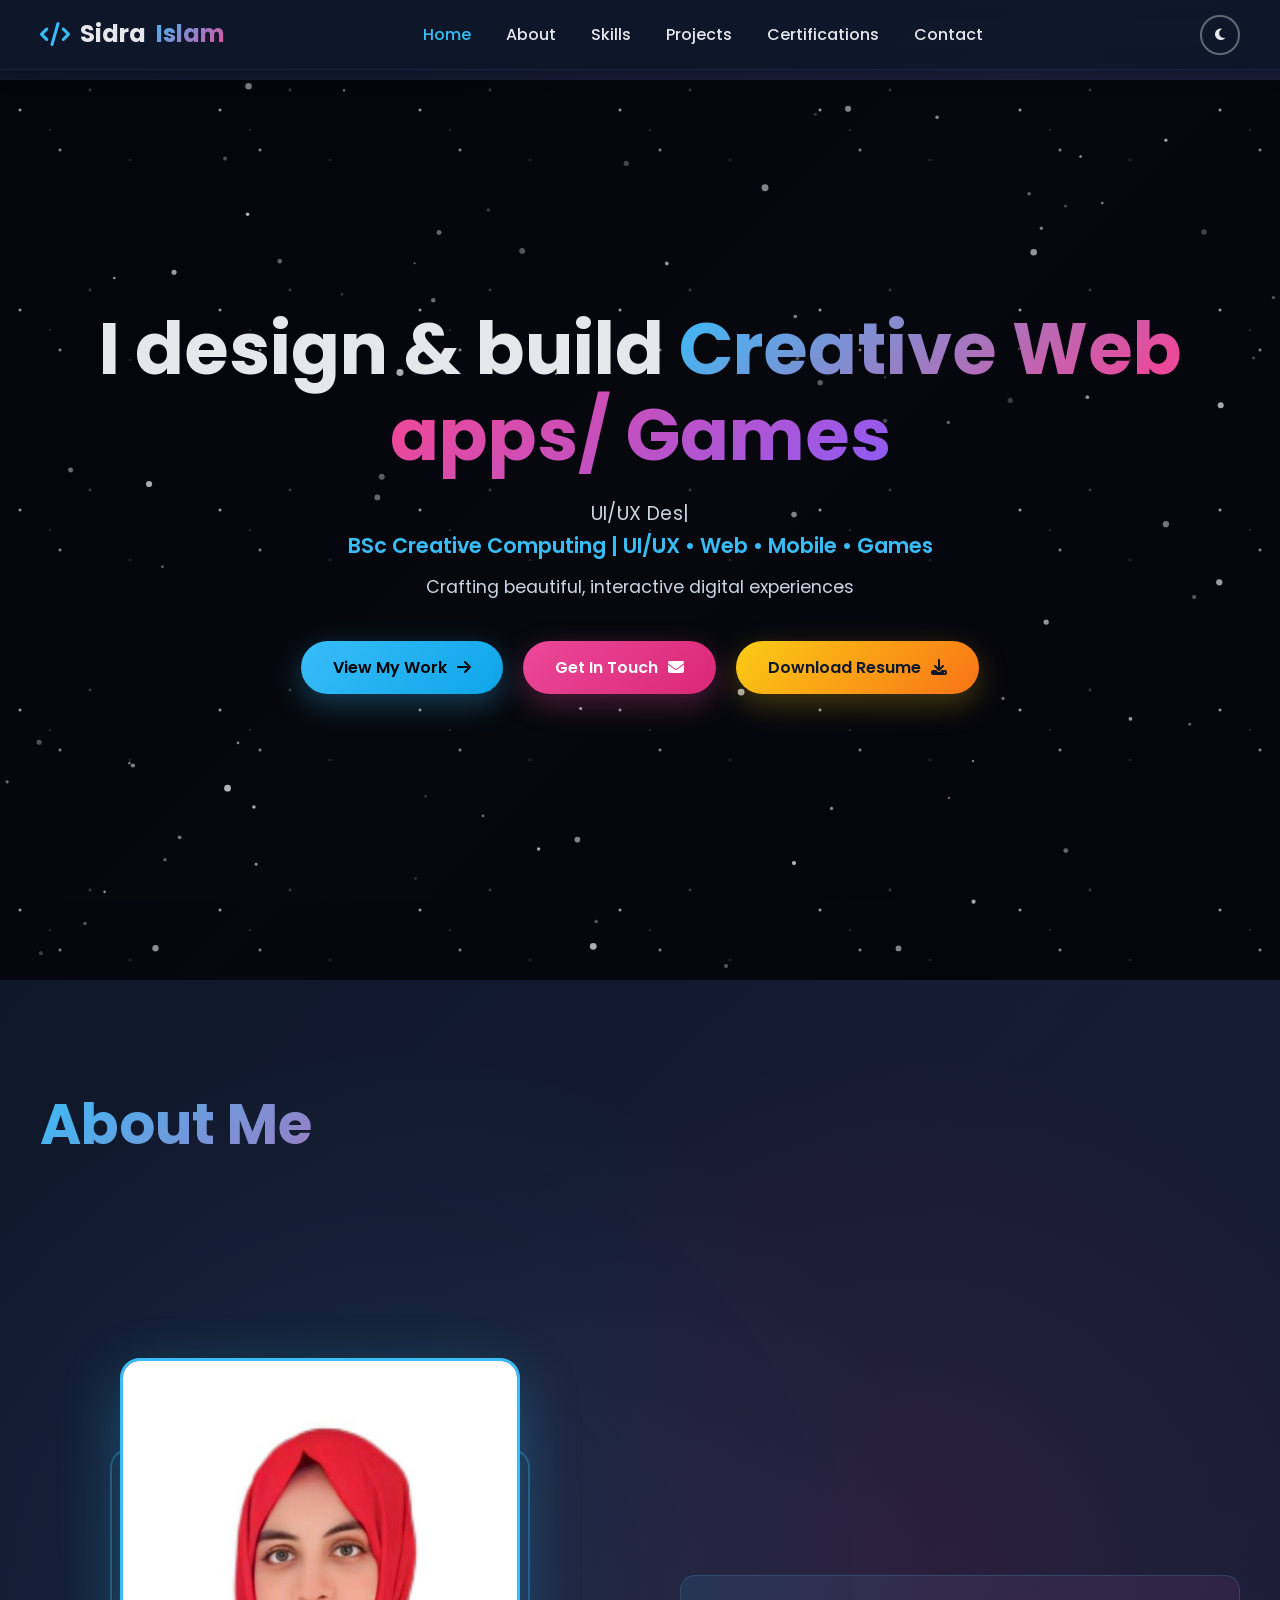
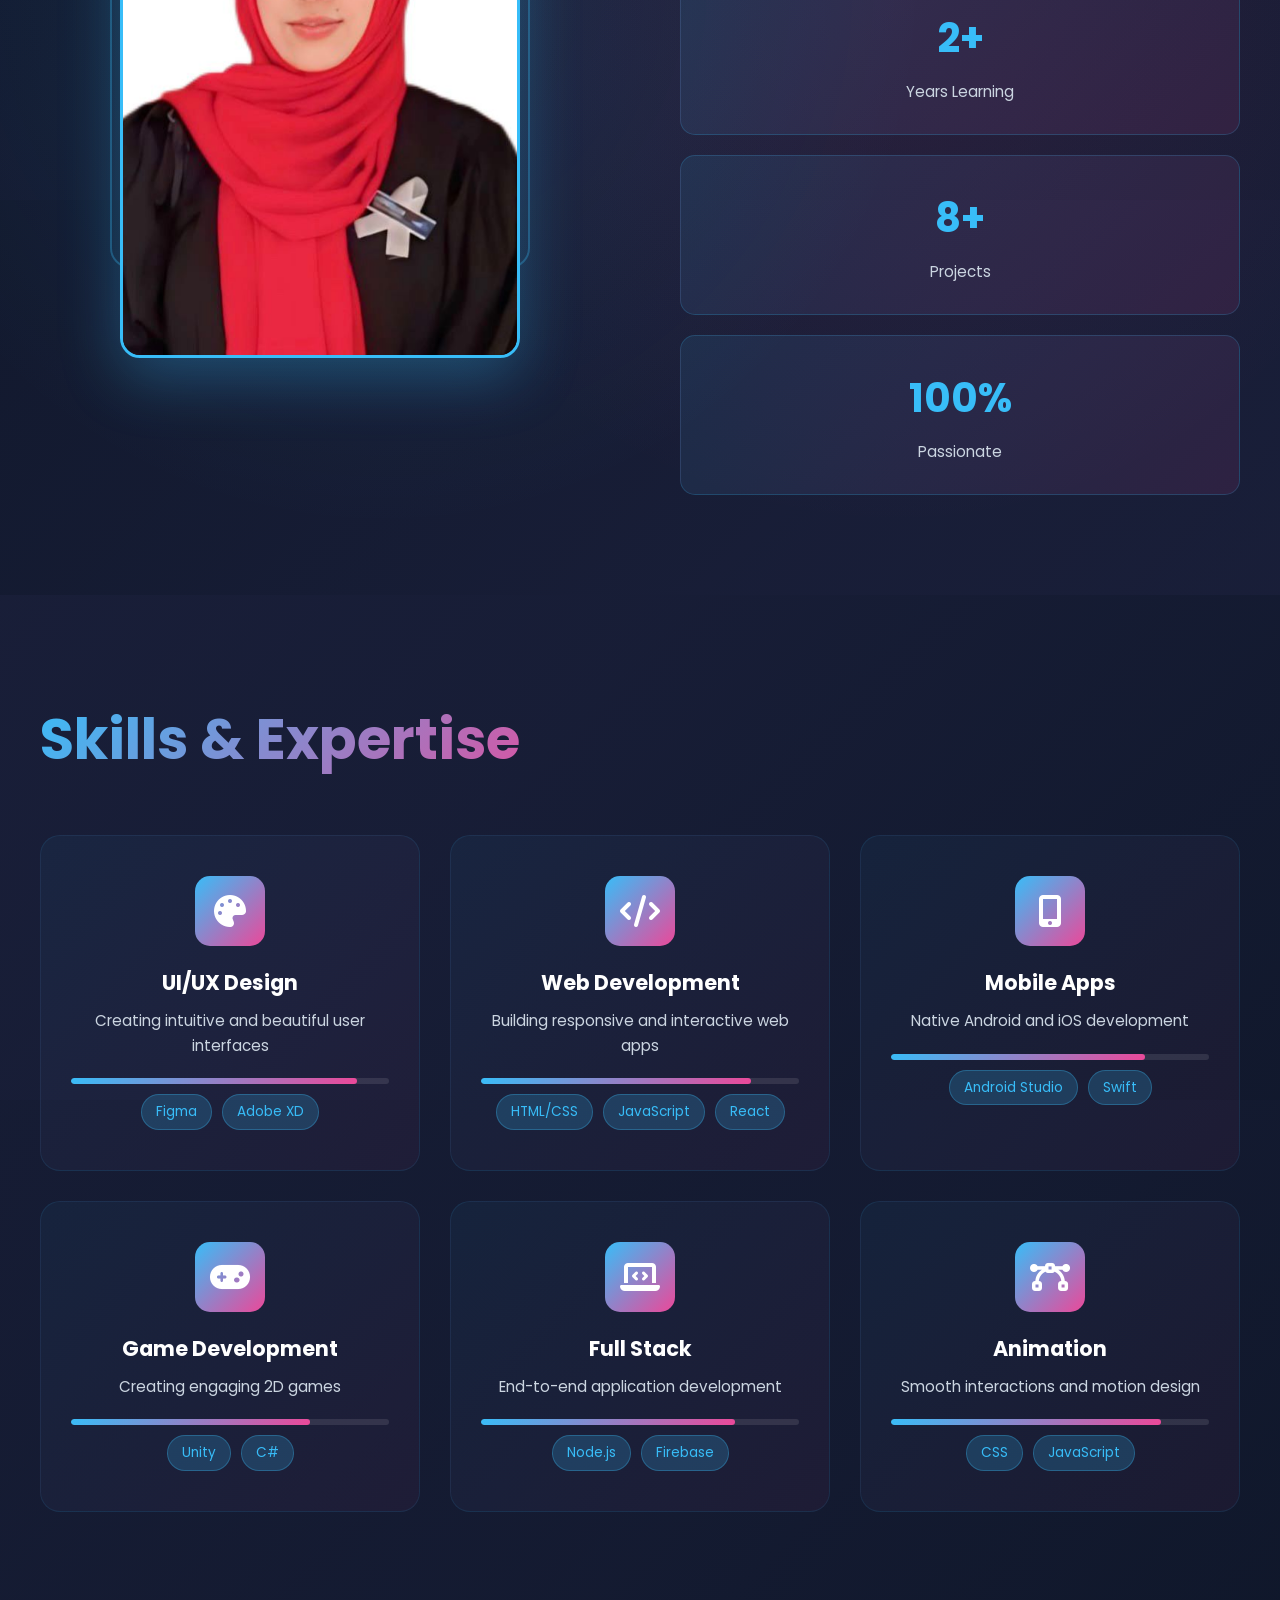
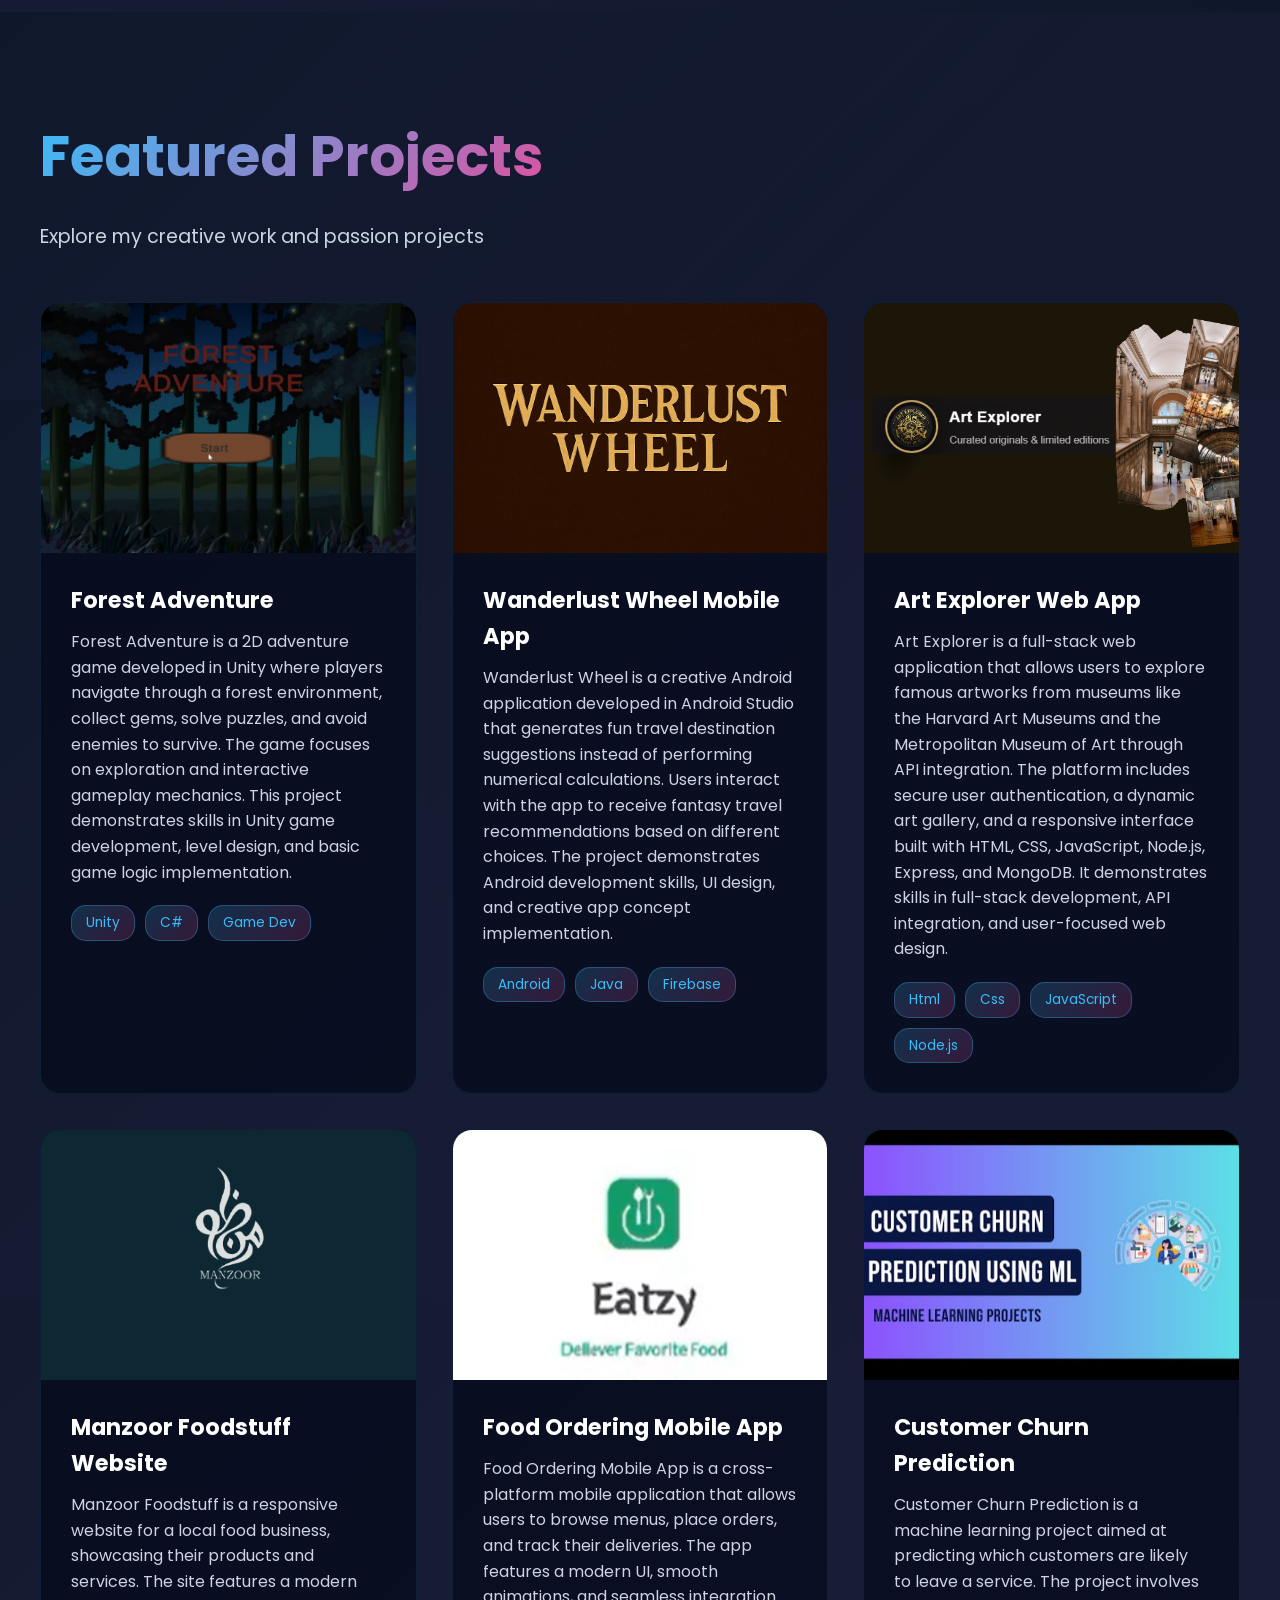
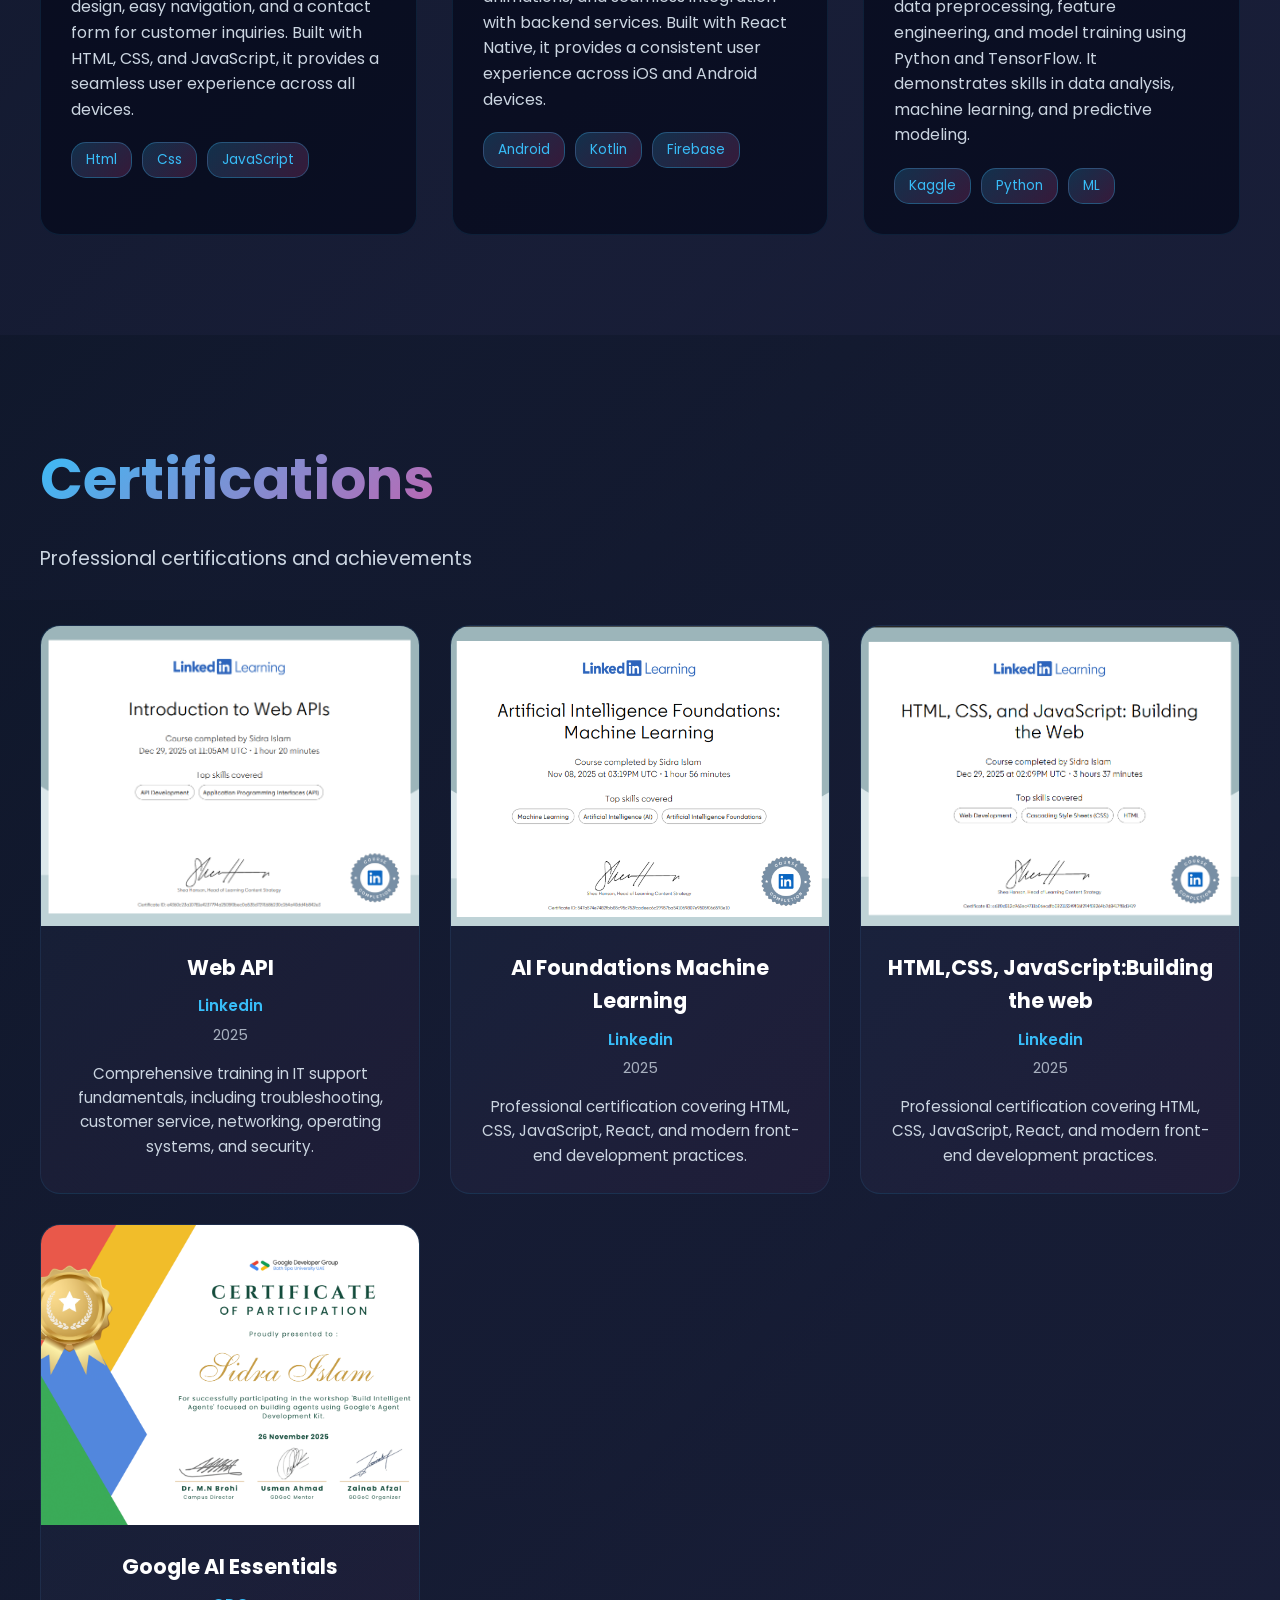
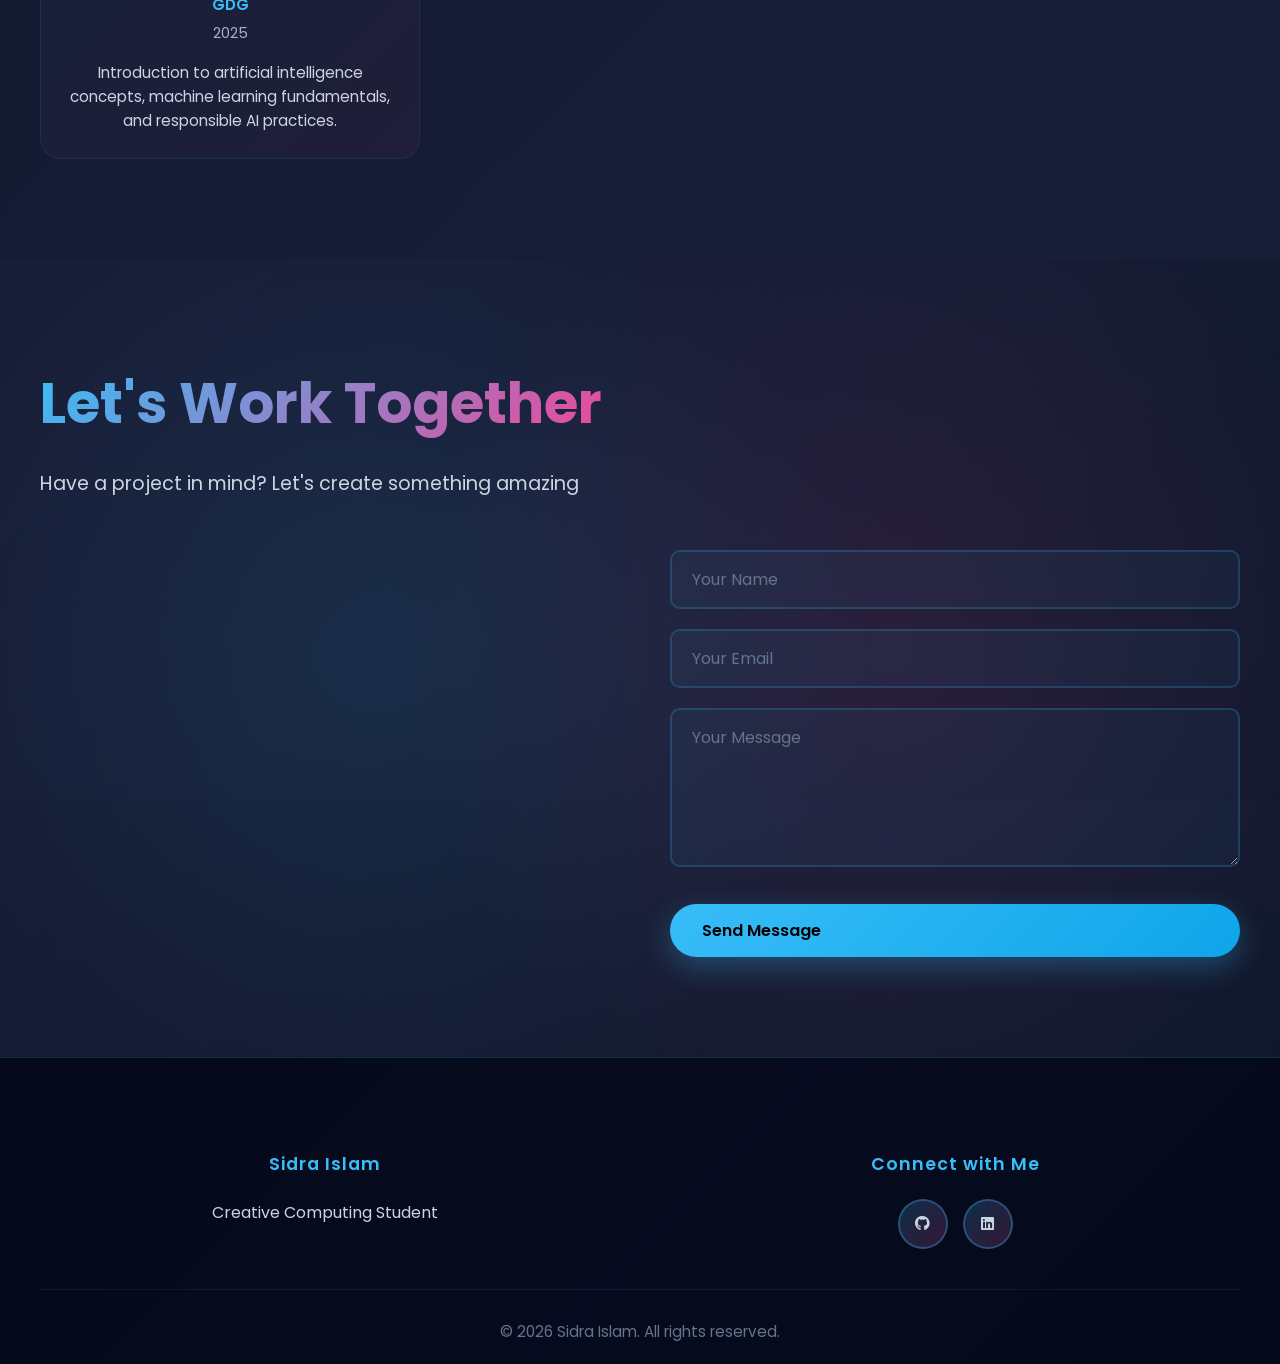
==== commit f05e7cd6: "index.html update" ====
--- a/index.html
+++ b/index.html
@@ -308,7 +308,7 @@
         <div class="certification-image">
           <img src="api.png" alt="Web API Certificate">
           <div class="certification-overlay">
-            <a href="google-it-support.png" class="certification-link" target="_blank">View Certificate <i class="fas fa-external-link-alt"></i></a>
+            <a href="https://www.linkedin.com/learning/certificates/e4360c23a10781e4237794a2505f0bec0a535d7291686230c264a40dd4b842e3?trk=share_certificate" class="certification-link" target="_blank">View Certificate <i class="fas fa-external-link-alt"></i></a>
           </div>
         </div>
         <div class="certification-info">
@@ -324,7 +324,7 @@
         <div class="certification-image">
           <img src="ai.png" alt="AI Foundations Machine Learning Certificate">
           <div class="certification-overlay">
-            <a href="meta-frontend.png" class="certification-link" target="_blank">View Certificate <i class="fas fa-external-link-alt"></i></a>
+            <a href="https://www.linkedin.com/learning/certificates/547a574e7482fbb85c95c753fcadeec6c29957ba541069807e9505f066598e10?trk=share_certificate" class="certification-link" target="_blank">View Certificate <i class="fas fa-external-link-alt"></i></a>
           </div>
         </div>
         <div class="certification-info">
@@ -340,14 +340,14 @@
         <div class="certification-image">
           <img src="html.png" alt="HTML,CSS, JavaScript:Building the web">
           <div class="certification-overlay">
-            <a href="ibm-data-analyst.png" class="certification-link" target="_blank">View Certificate <i class="fas fa-external-link-alt"></i></a>
+            <a href="https://www.linkedin.com/learning/certificates/c61f0d212a962ec4711b06ecdfb082113249f06f294f08264b7d8417ff8d1419?trk=share_certificate" class="certification-link" target="_blank">View Certificate <i class="fas fa-external-link-alt"></i></a>
           </div>
         </div>
         <div class="certification-info">
           <h3>HTML,CSS, JavaScript:Building the web</h3>
           <p class="certification-issuer">Linkedin</p>
           <p class="certification-date">2025</p>
-          <p class="certification-description">Data analysis skills including Excel, SQL, Python, data visualization, and business intelligence tools.</p>
+          <p class="certification-description">Professional certification covering HTML, CSS, JavaScript, React, and modern front-end development practices.</p>
         </div>
       </div>
 
@@ -356,7 +356,7 @@
         <div class="certification-image">
           <img src="certificates-67.png" alt="Google AI Essentials Certificate">
           <div class="certification-overlay">
-            <a href="google-ai-essentials.png" class="certification-link" target="_blank">View Certificate <i class="fas fa-external-link-alt"></i></a>
+            <a href="https://drive.google.com/file/d/1MQBkeGRS21XS59XuluCnIbfTPq7adLqS/view?usp=sharing" class="certification-link" target="_blank">View Certificate <i class="fas fa-external-link-alt"></i></a>
           </div>
         </div>
         <div class="certification-info">
@@ -372,7 +372,7 @@
         <div class="certification-image">
           <img src="python.png" alt="Python">
           <div class="certification-overlay">
-            <a href="python.png" class="certification-link" target="_blank">View Certificate <i class="fas fa-external-link-alt"></i></a>
+            <a href="https://www.sololearn.com/certificates/CC-TOLEFSWQ" class="certification-link" target="_blank">View Certificate <i class="fas fa-external-link-alt"></i></a>
           </div>
         </div>
         <div class="certification-info">
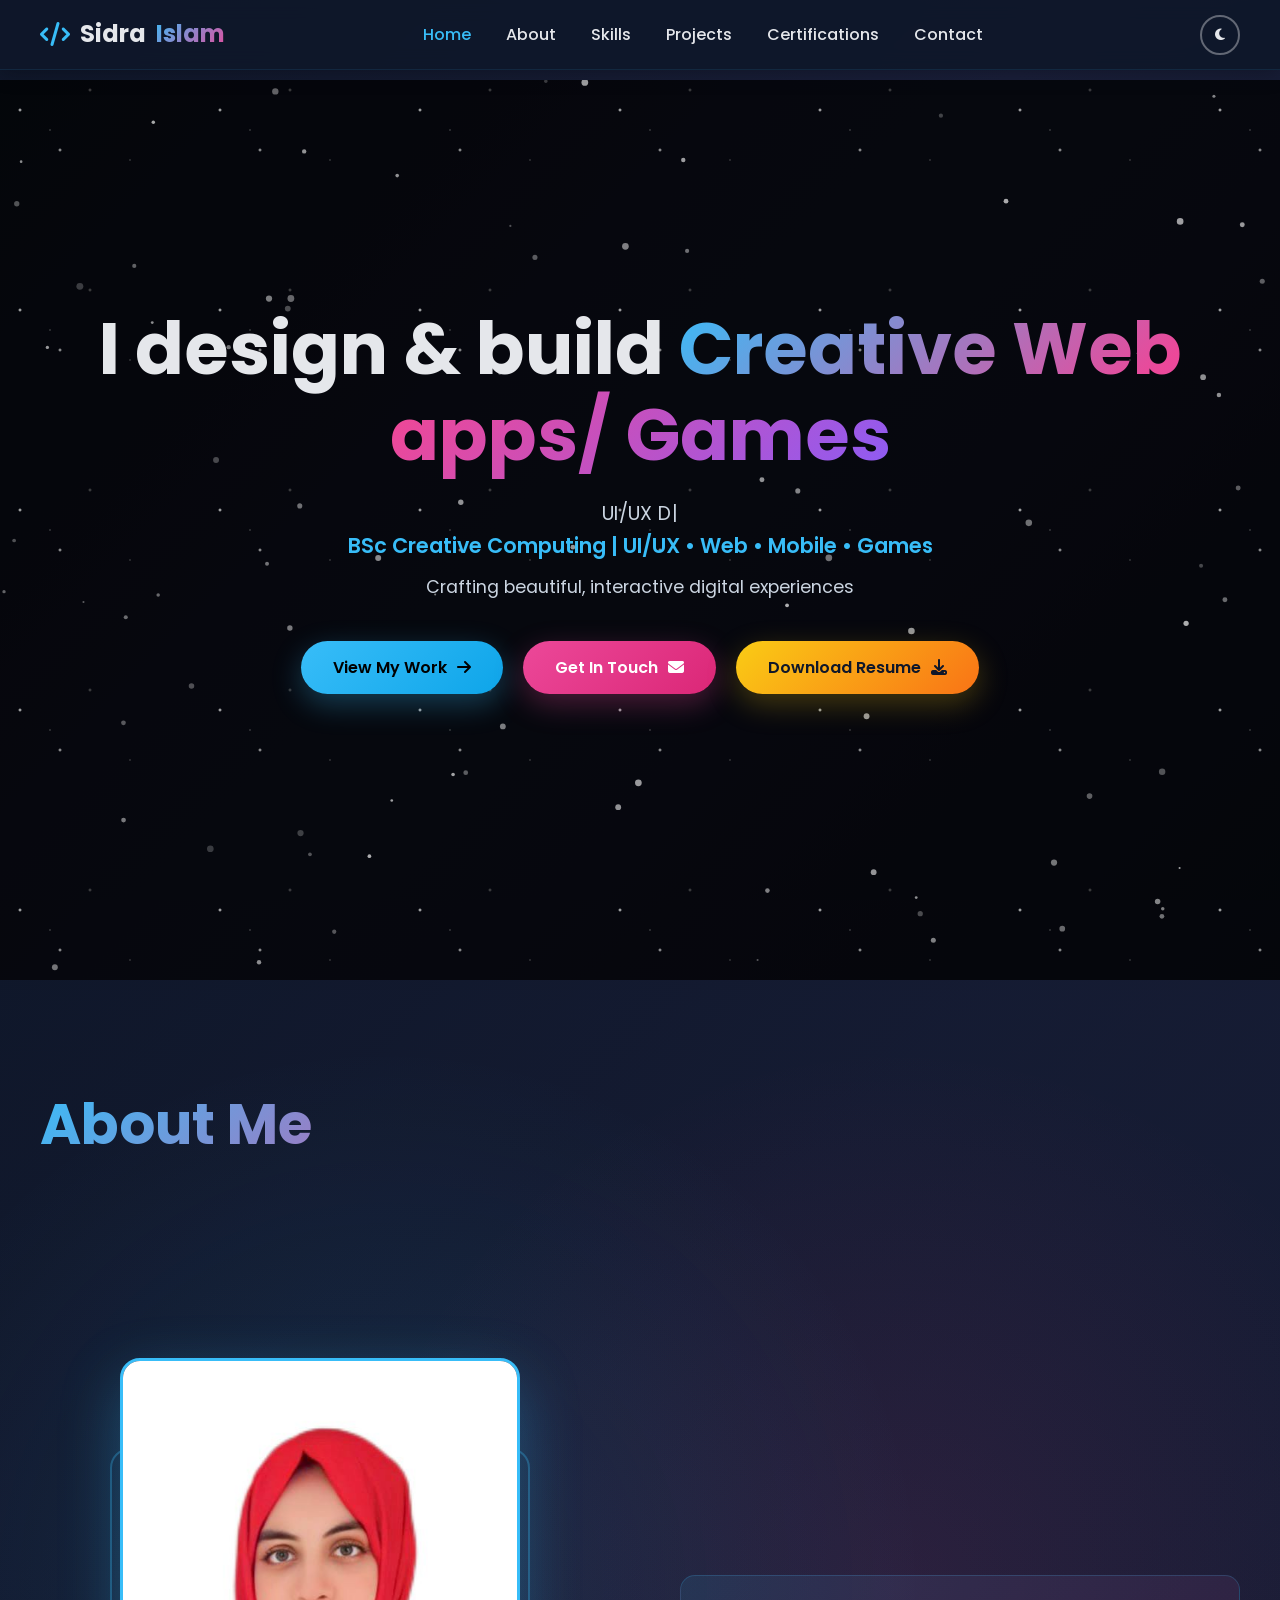
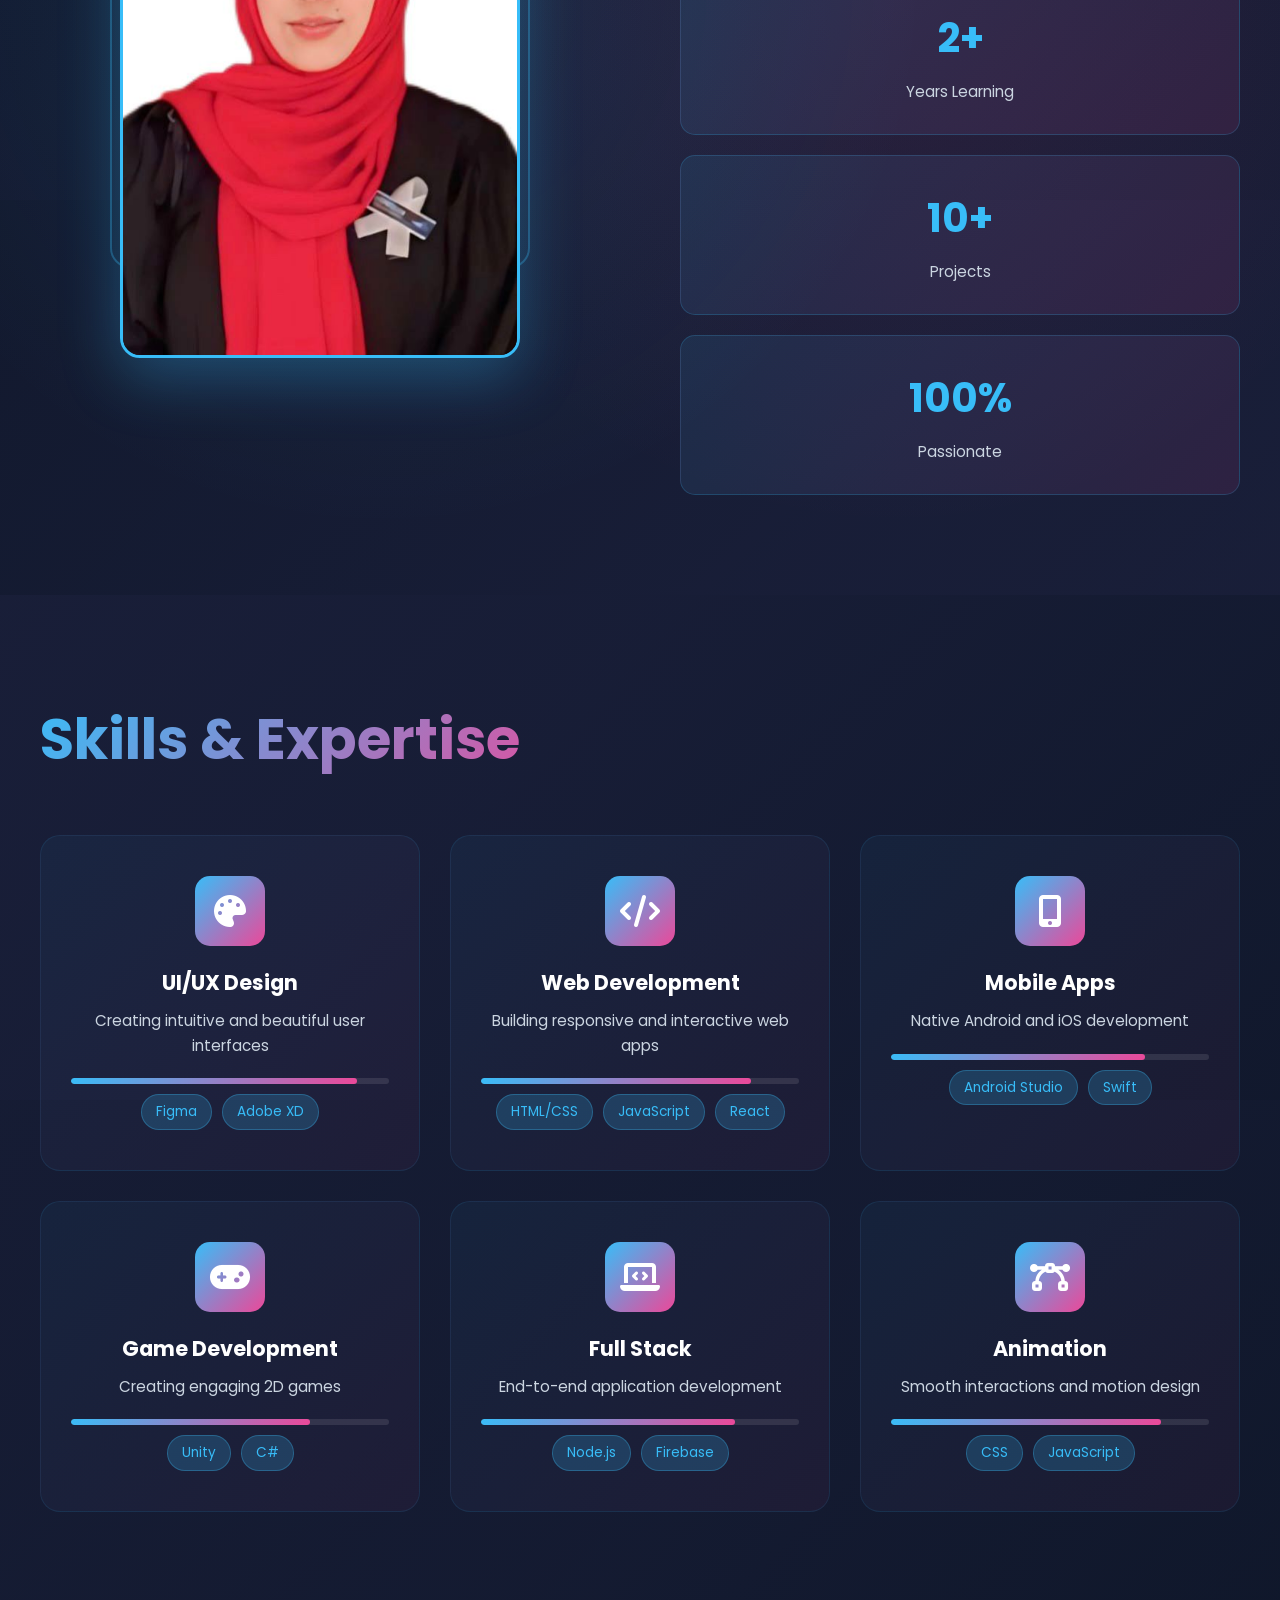
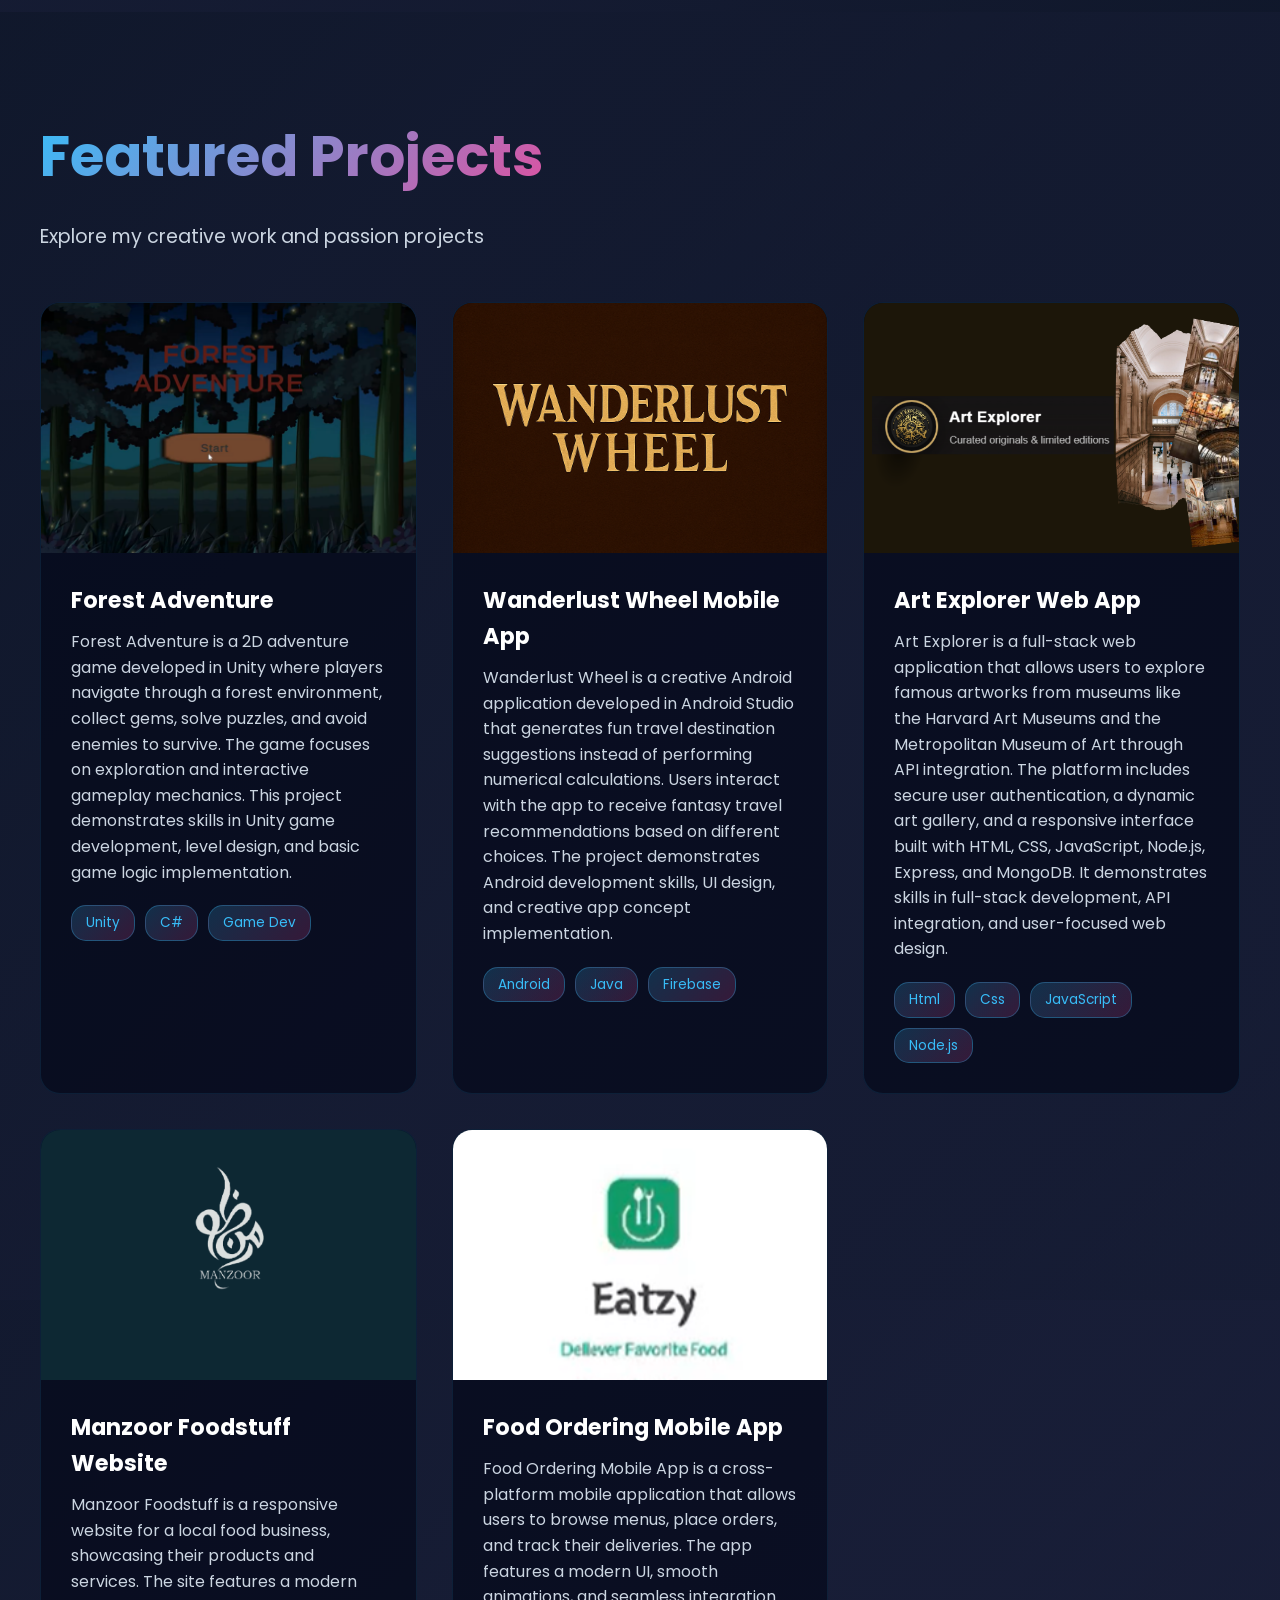
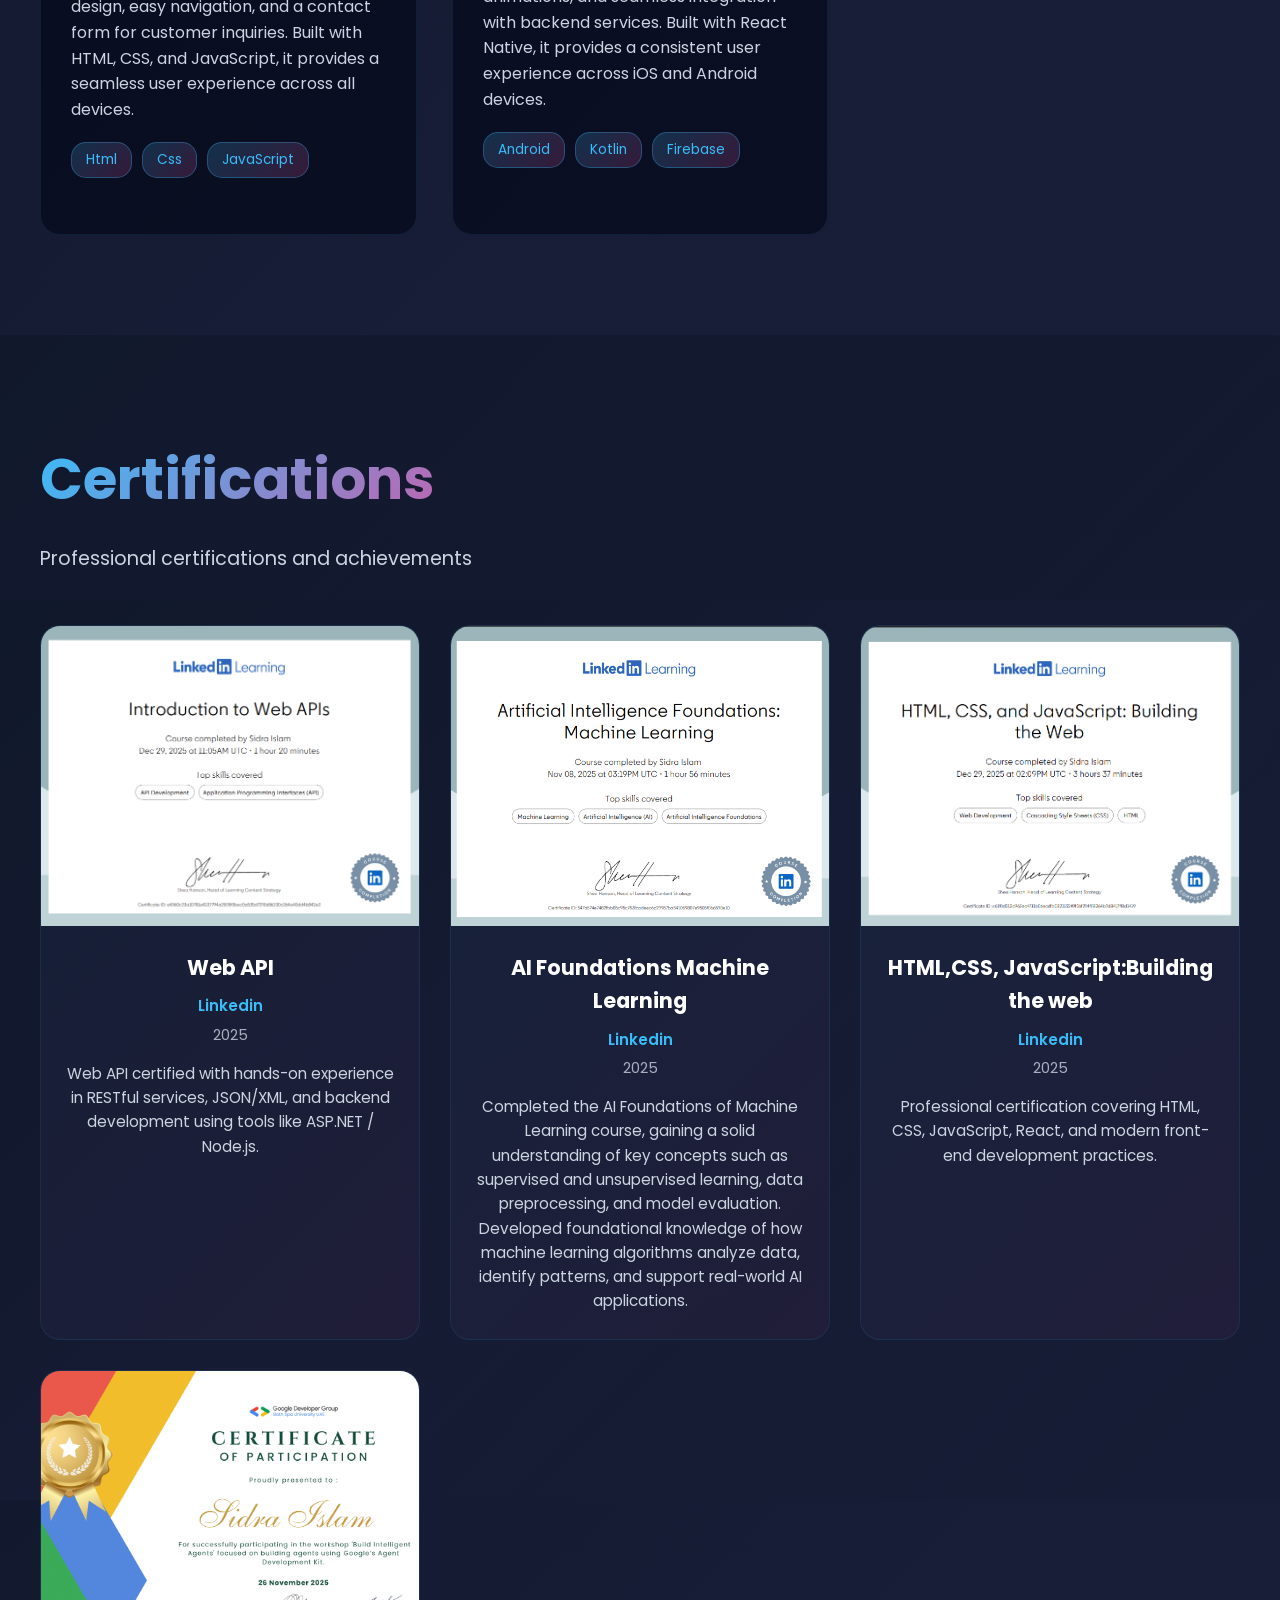
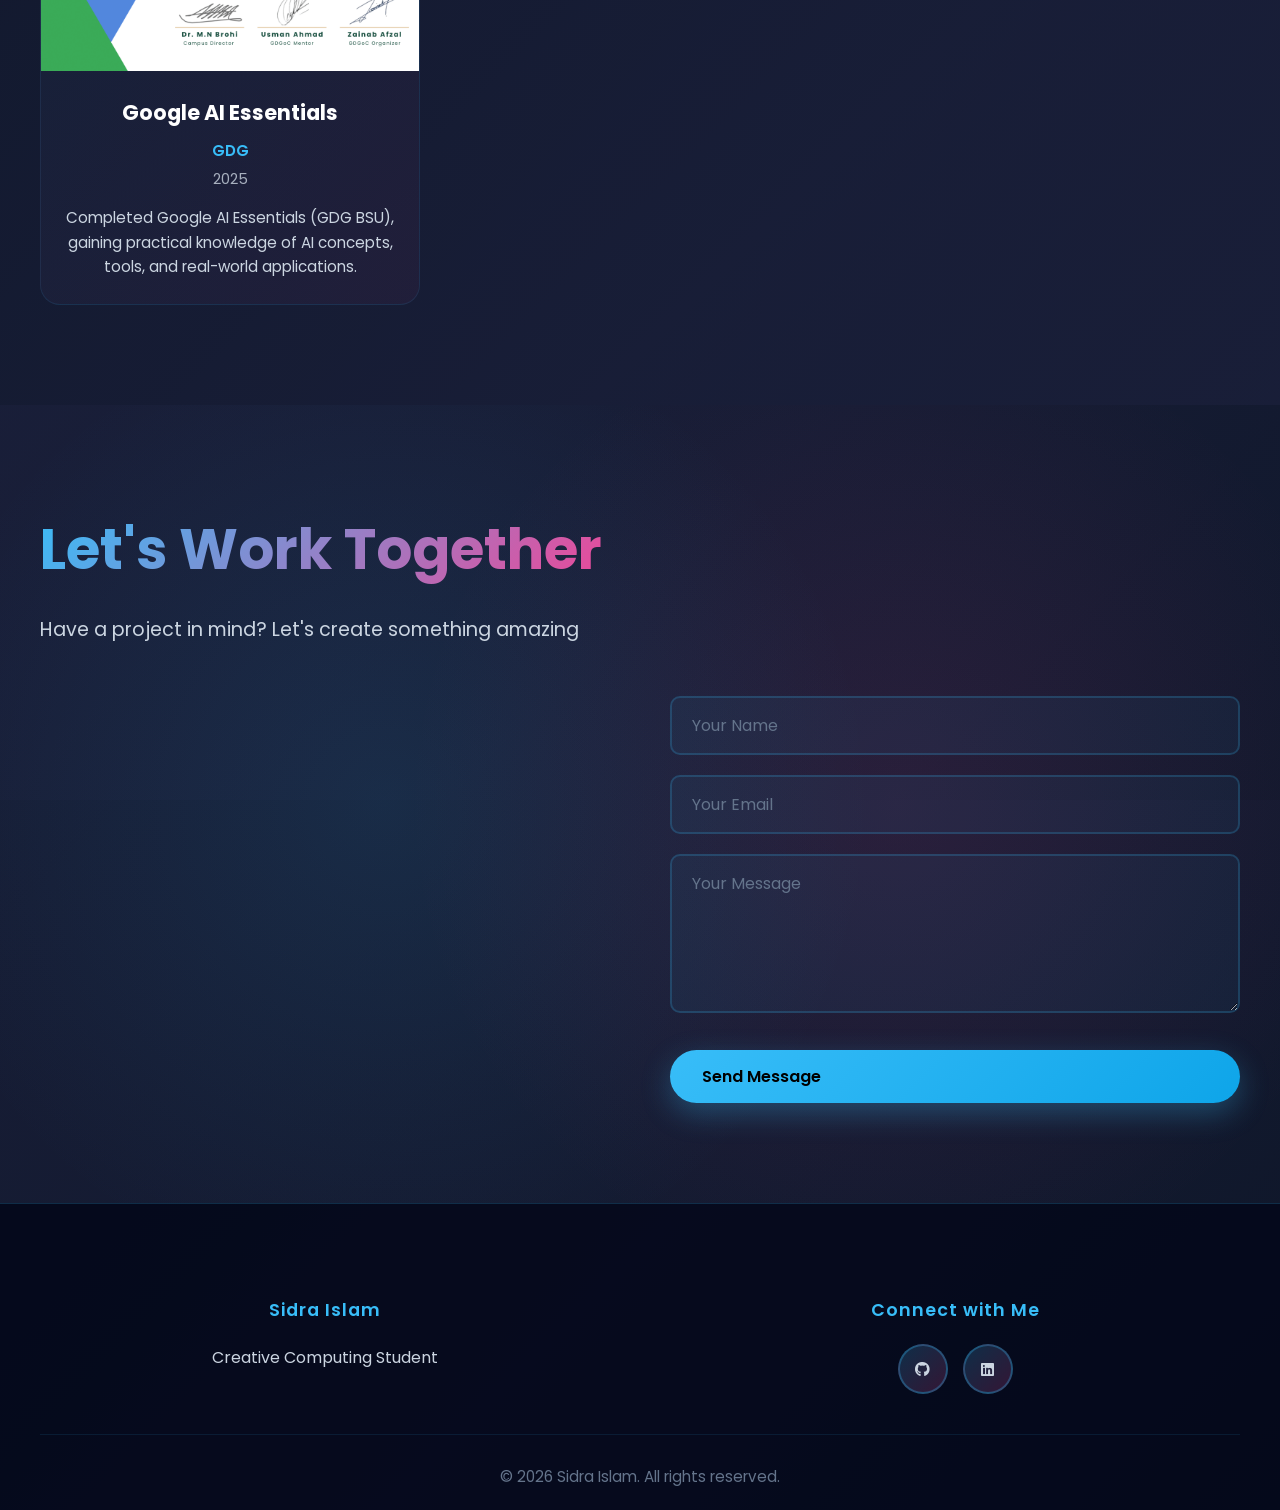
==== commit abc9d1dc: "Update index.html" ====
--- a/index.html
+++ b/index.html
@@ -99,7 +99,7 @@
             <div class="stat-label">Years Learning</div>
           </div>
           <div class="stat-card">
-            <div class="stat-number">8+</div>
+            <div class="stat-number">10+</div>
             <div class="stat-label">Projects</div>
           </div>
           <div class="stat-card">
@@ -315,7 +315,7 @@
           <h3>Web API</h3>
           <p class="certification-issuer">Linkedin</p>
           <p class="certification-date">2025</p>
-          <p class="certification-description">Comprehensive training in IT support fundamentals, including troubleshooting, customer service, networking, operating systems, and security.</p>
+          <p class="certification-description">Web API certified with hands-on experience in RESTful services, JSON/XML, and backend development using tools like ASP.NET / Node.js.</p>
         </div>
       </div>
 
@@ -331,7 +331,7 @@
           <h3>AI Foundations Machine Learning</h3>
           <p class="certification-issuer">Linkedin</p>
           <p class="certification-date">2025</p>
-          <p class="certification-description">Professional certification covering HTML, CSS, JavaScript, React, and modern front-end development practices.</p>
+          <p class="certification-description">Completed the AI Foundations of Machine Learning course, gaining a solid understanding of key concepts such as supervised and unsupervised learning, data preprocessing, and model evaluation. Developed foundational knowledge of how machine learning algorithms analyze data, identify patterns, and support real-world AI applications.</p>
         </div>
       </div>
 
@@ -363,7 +363,7 @@
           <h3>Google AI Essentials</h3>
           <p class="certification-issuer">GDG</p>
           <p class="certification-date">2025</p>
-          <p class="certification-description">Introduction to artificial intelligence concepts, machine learning fundamentals, and responsible AI practices.</p>
+          <p class="certification-description">Completed Google AI Essentials (GDG BSU), gaining practical knowledge of AI concepts, tools, and real-world applications.</p>
         </div>
       </div>
 
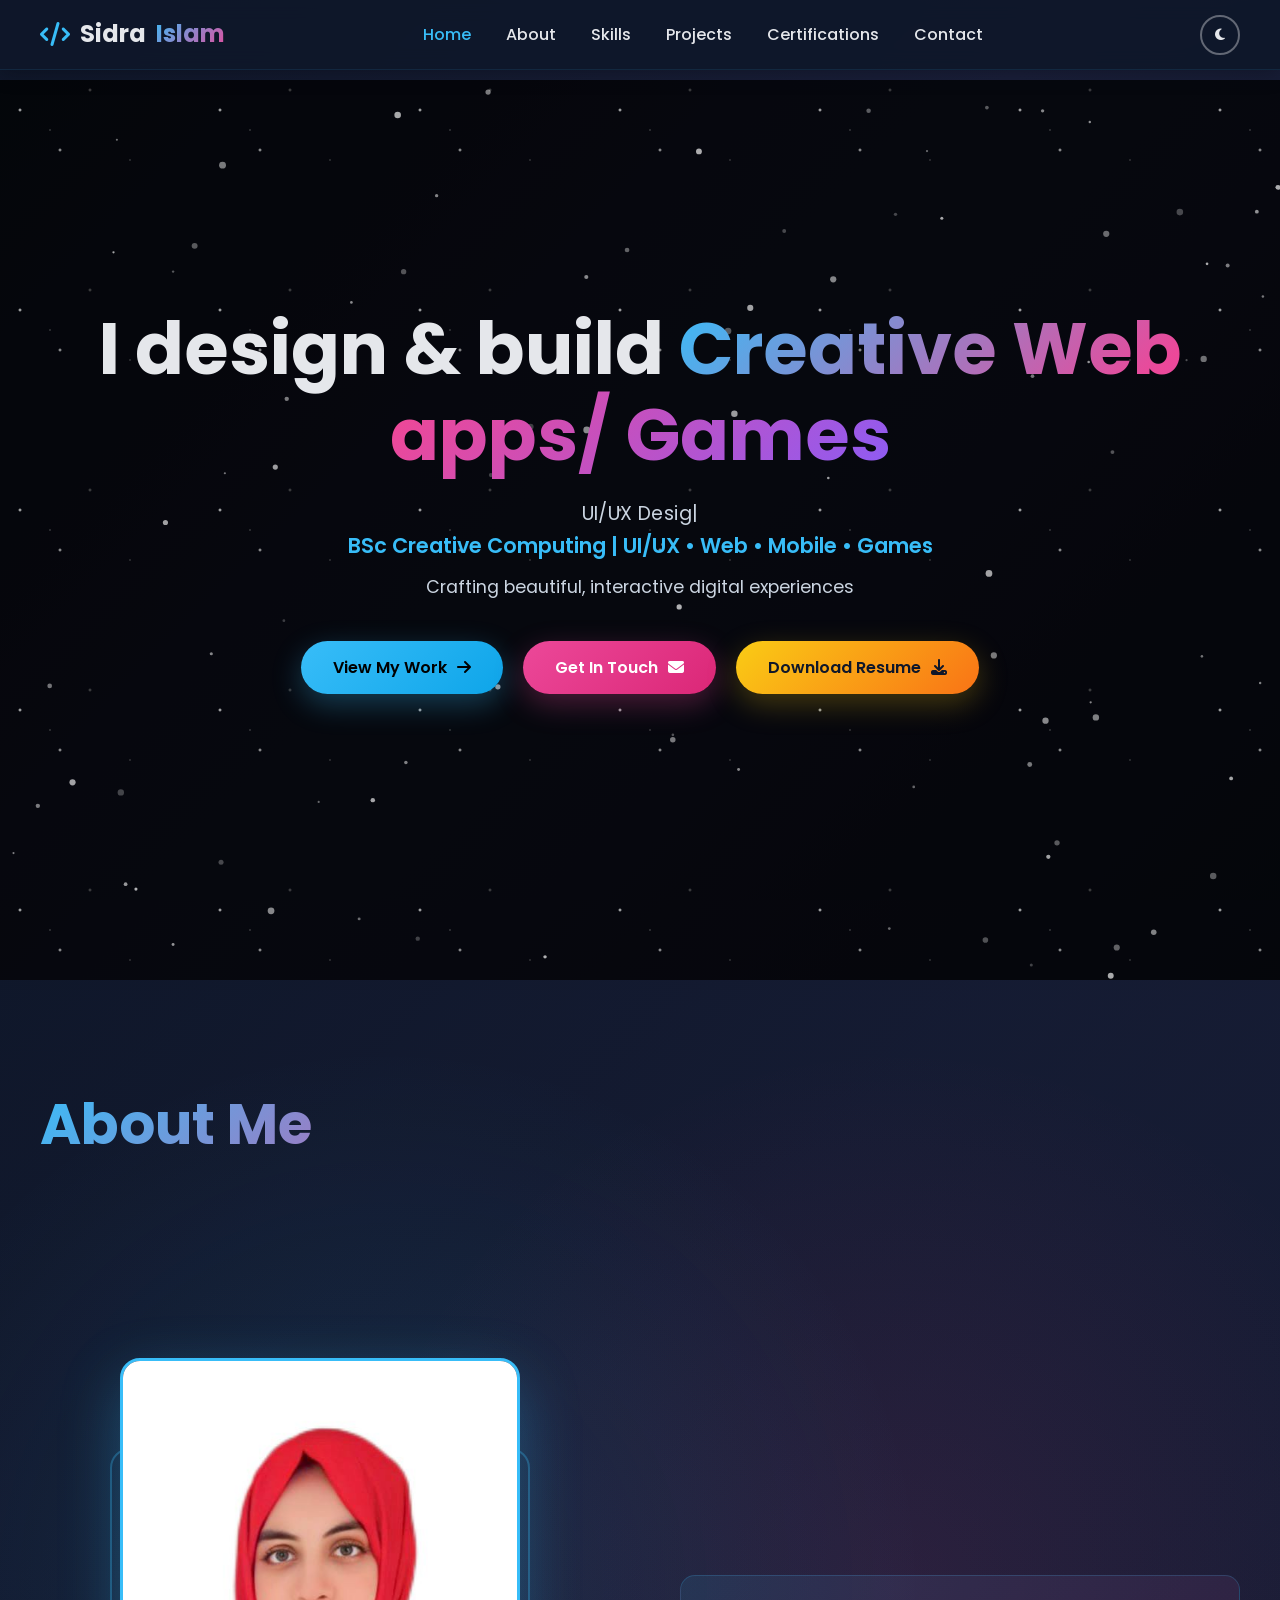
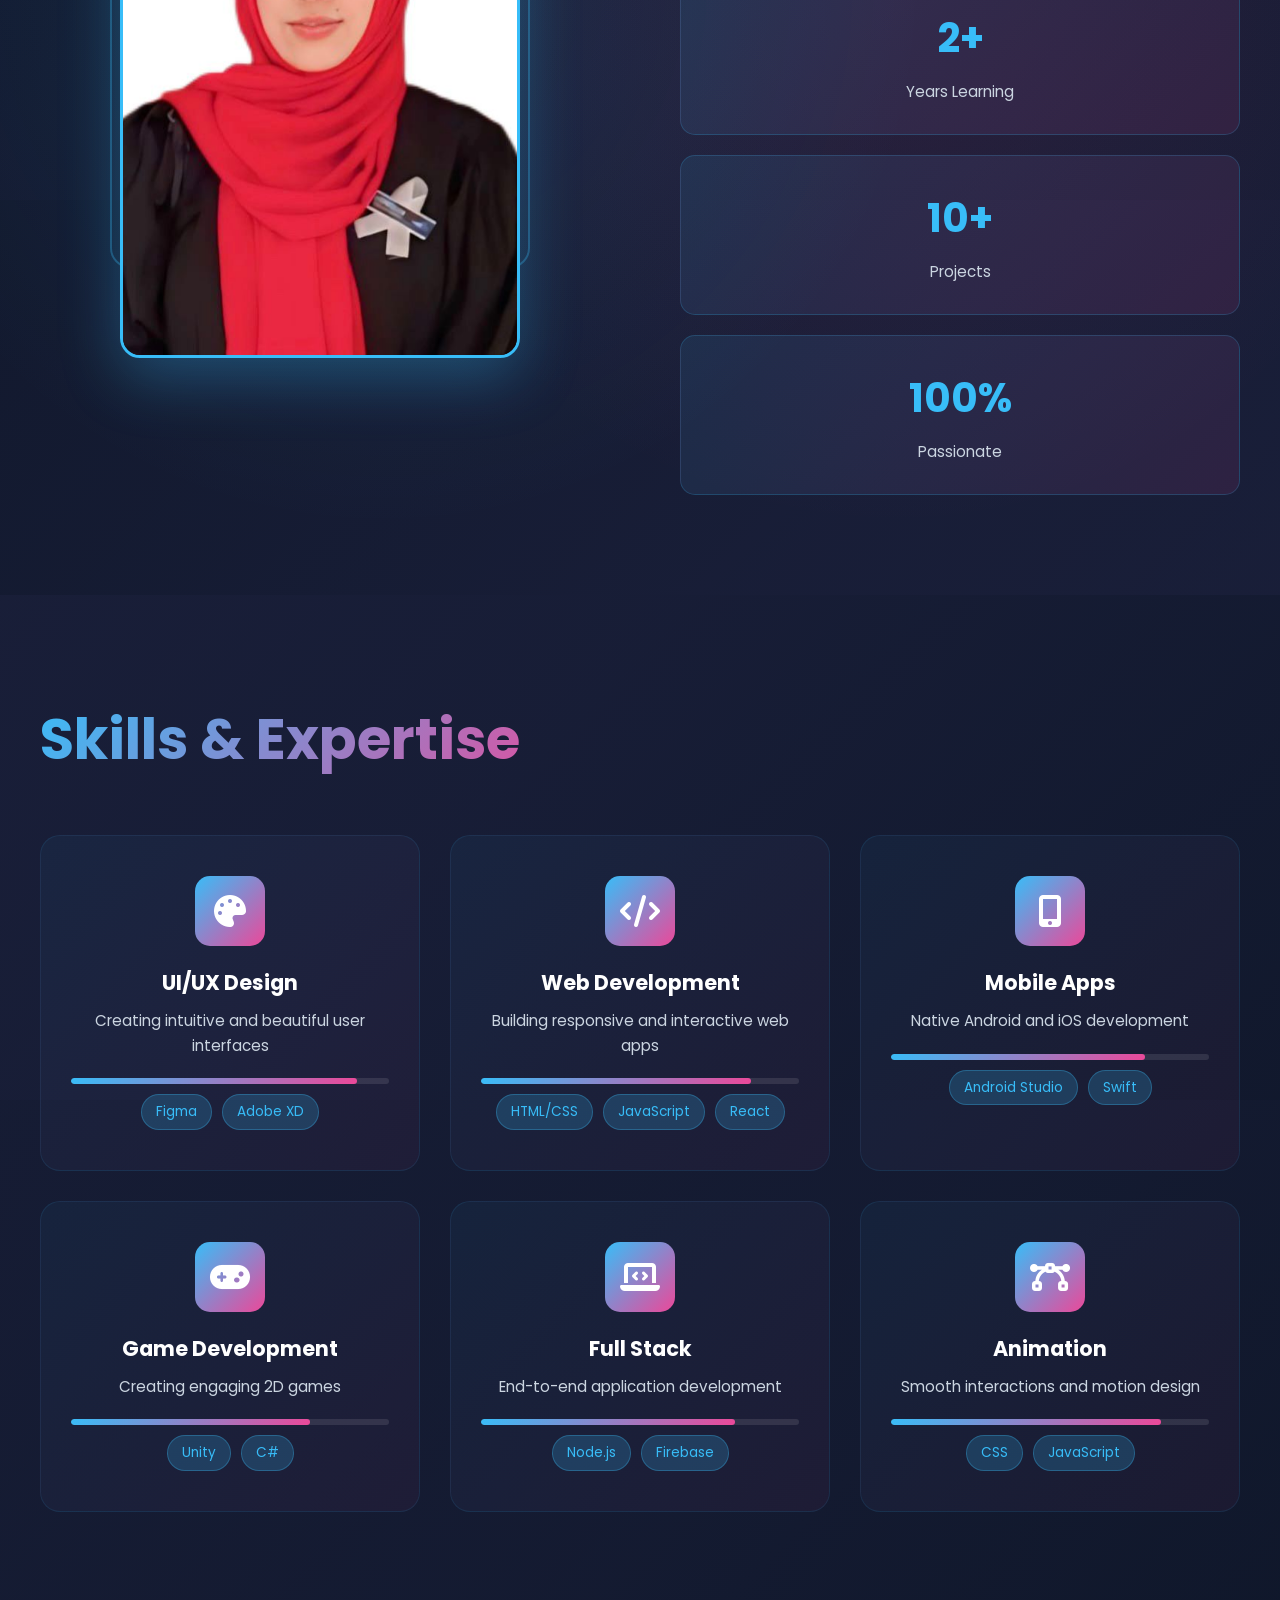
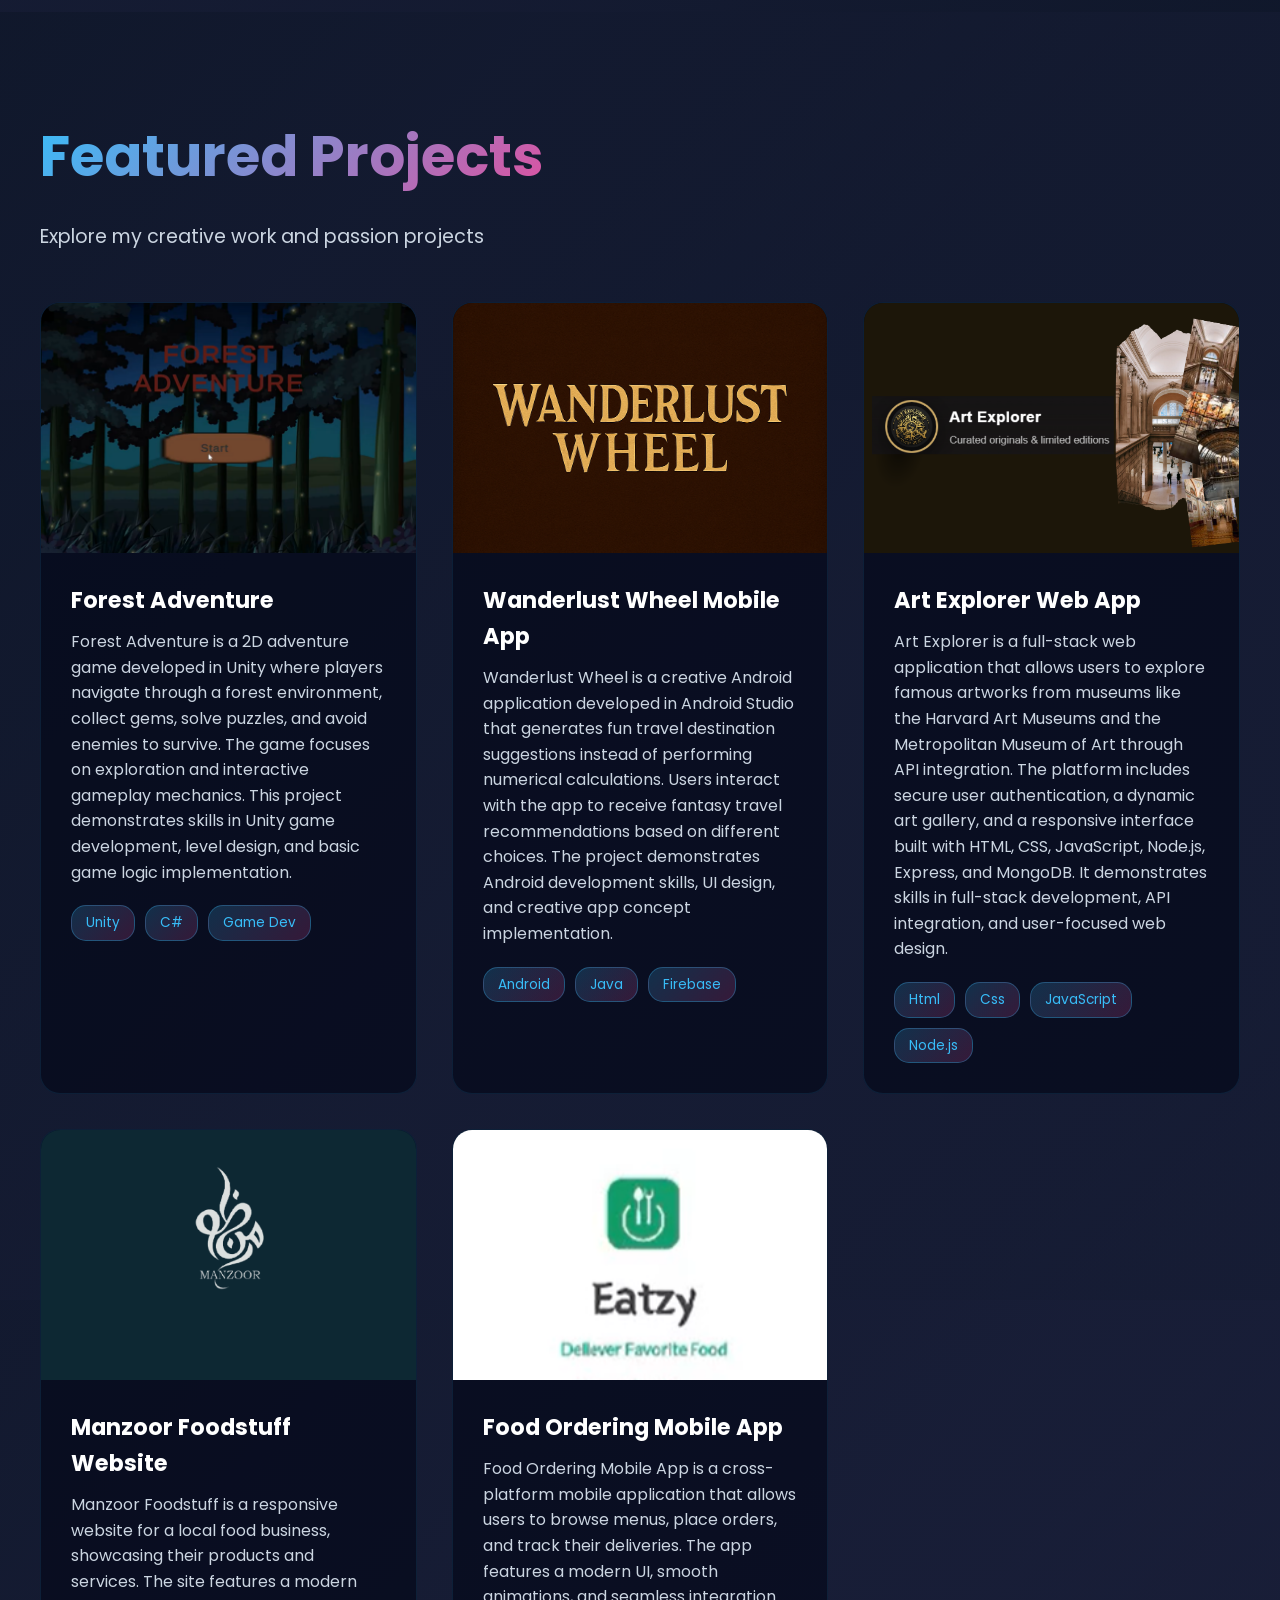
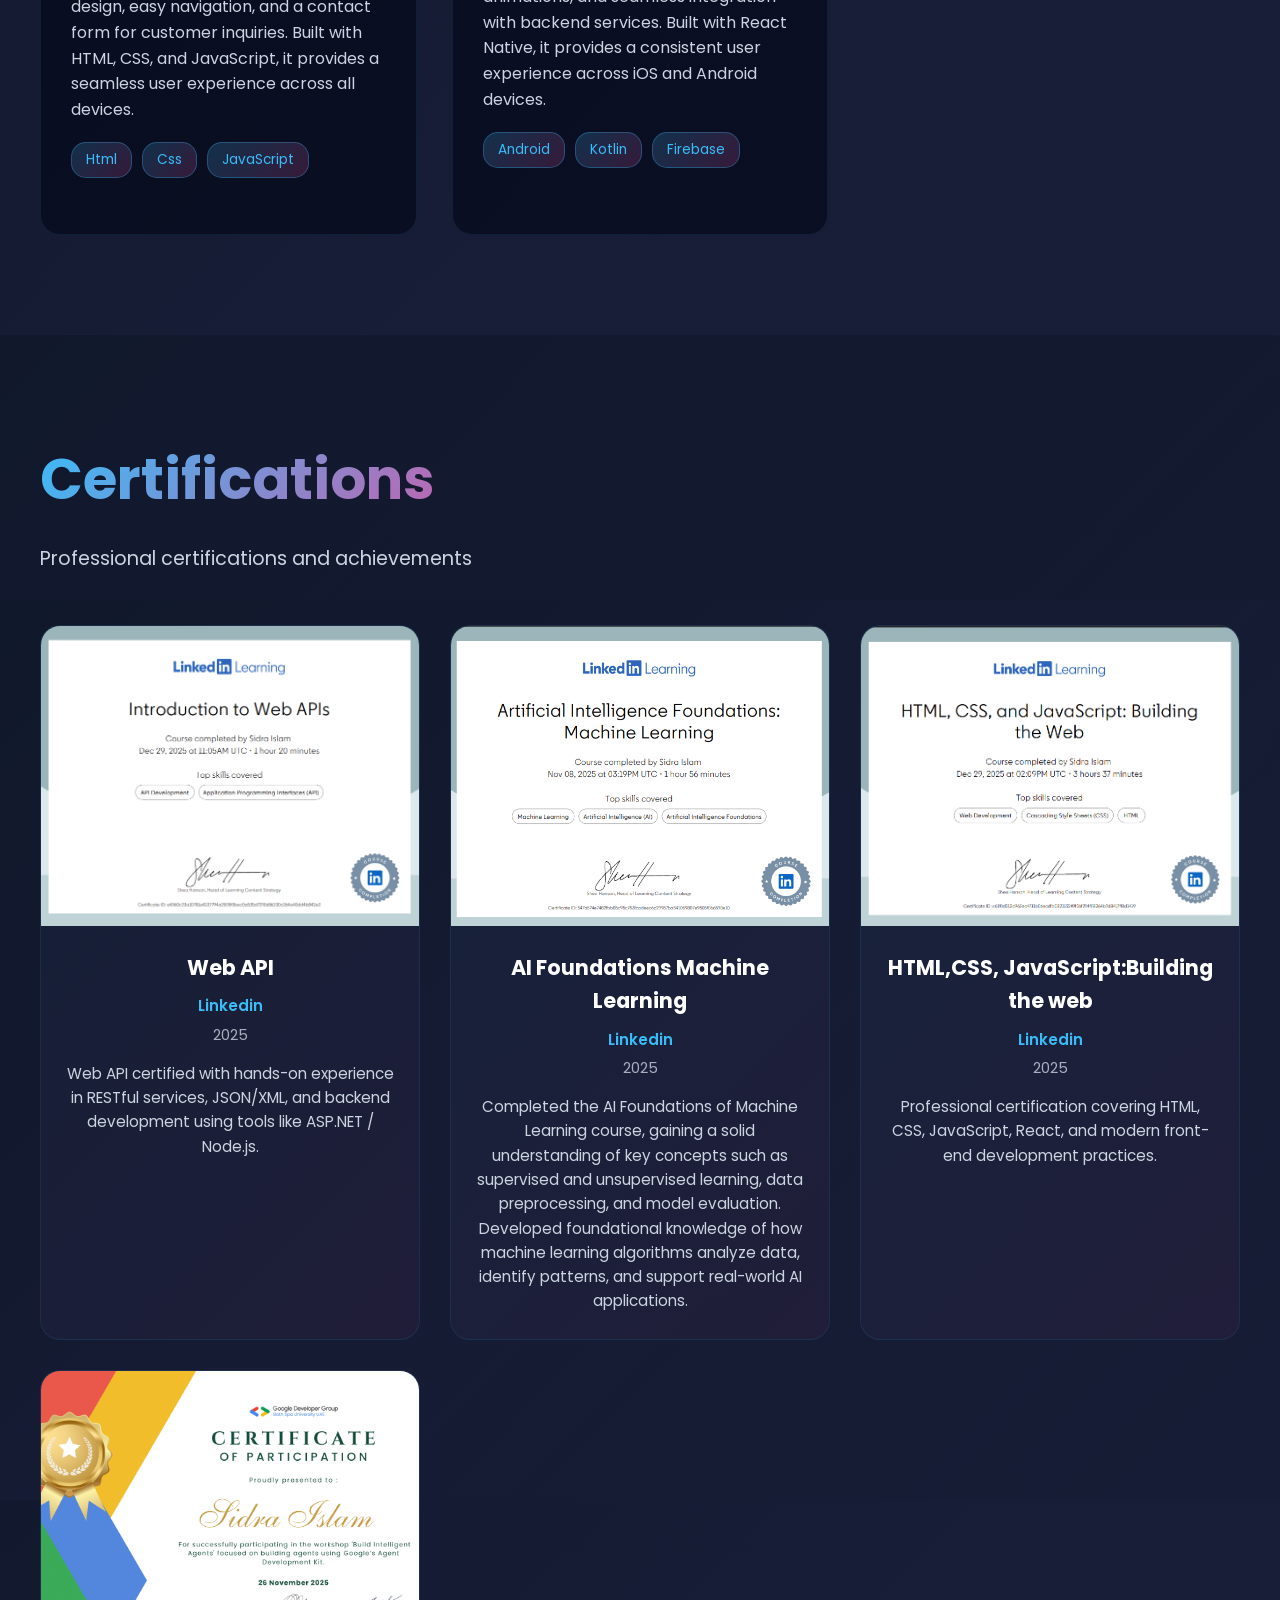
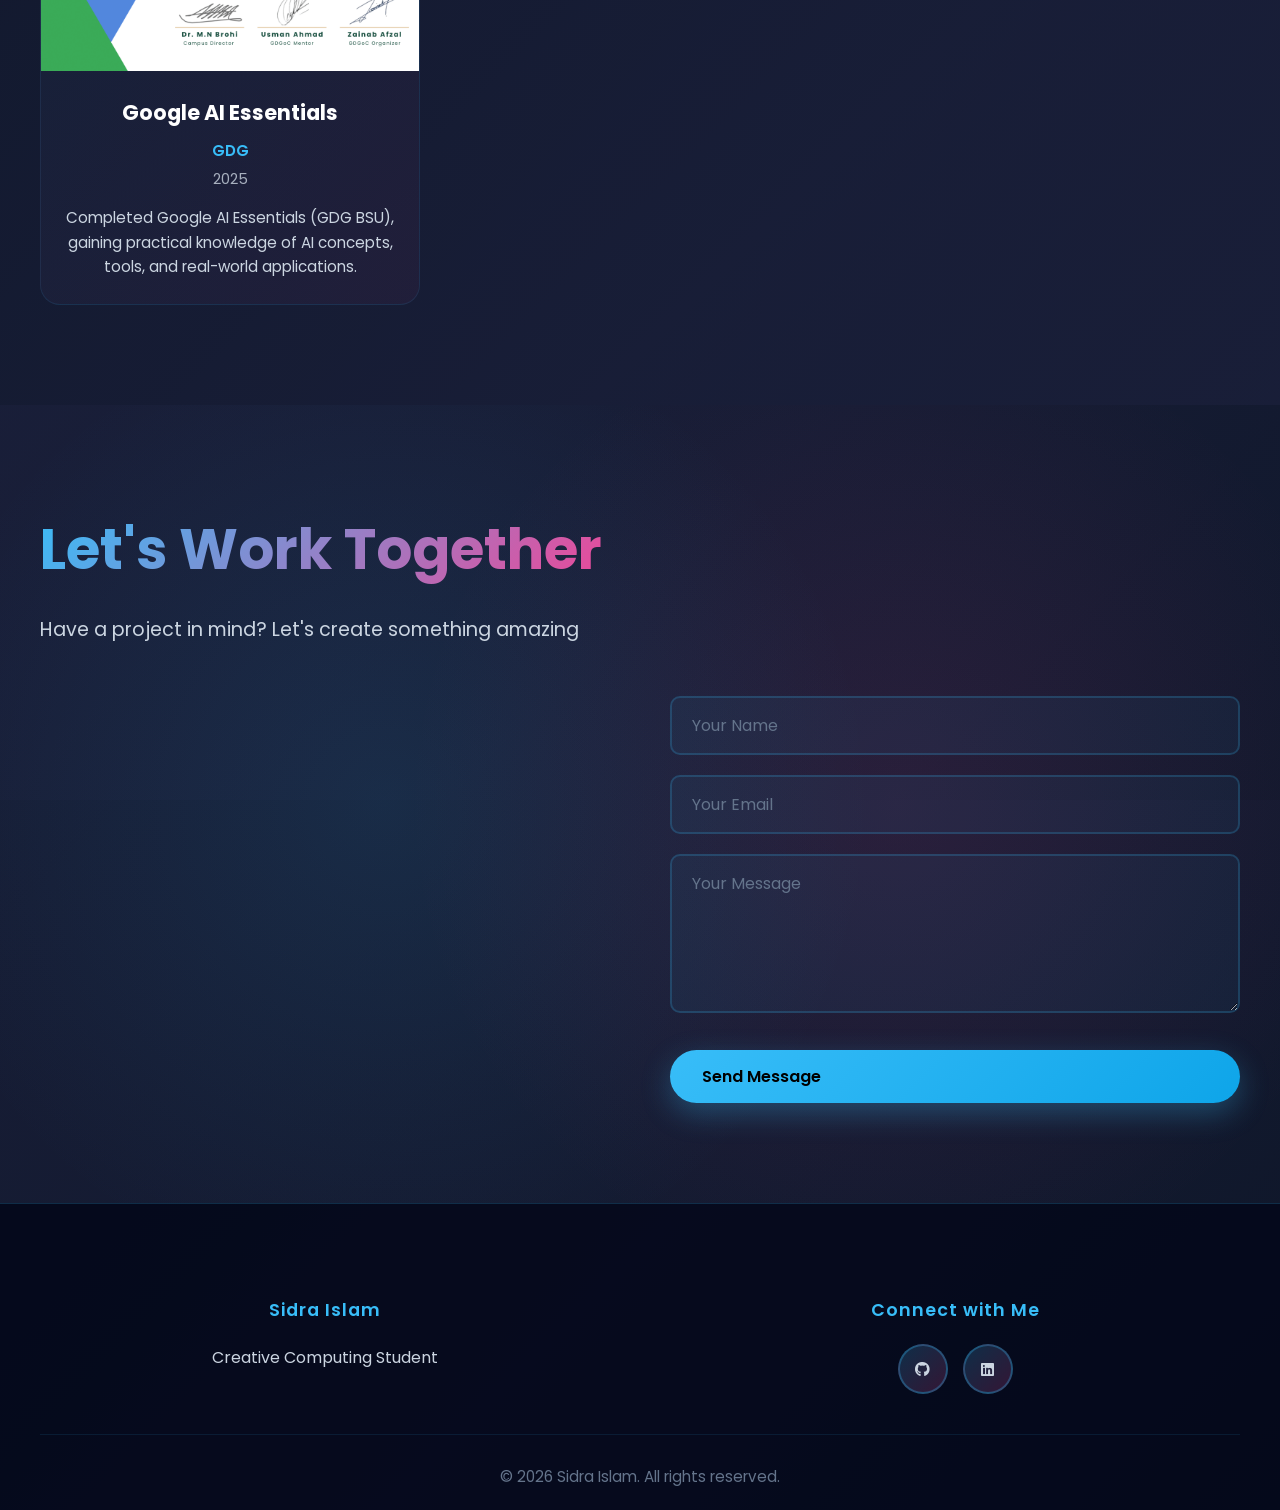
==== commit 11ad61f1: "index.html" ====
--- a/index.html
+++ b/index.html
@@ -66,7 +66,7 @@
         <span>Get In Touch</span>
         <i class="fas fa-envelope"></i>
       </a>
-      <a href="https://drive.google.com/file/d/1aDDiQOWRLDE-MQSu--PuB1mK_Sxdk4MJ/view?usp=sharing" class="btn btn-download" download>
+      <a href="https://drive.google.com/file/d/1rOaBUZmHDT963rgeJe1VX5KJ2DCgwZoW/view?usp=sharing" class="btn btn-download" download>
         <span>Download Resume</span>
         <i class="fas fa-download"></i>
       </a>
